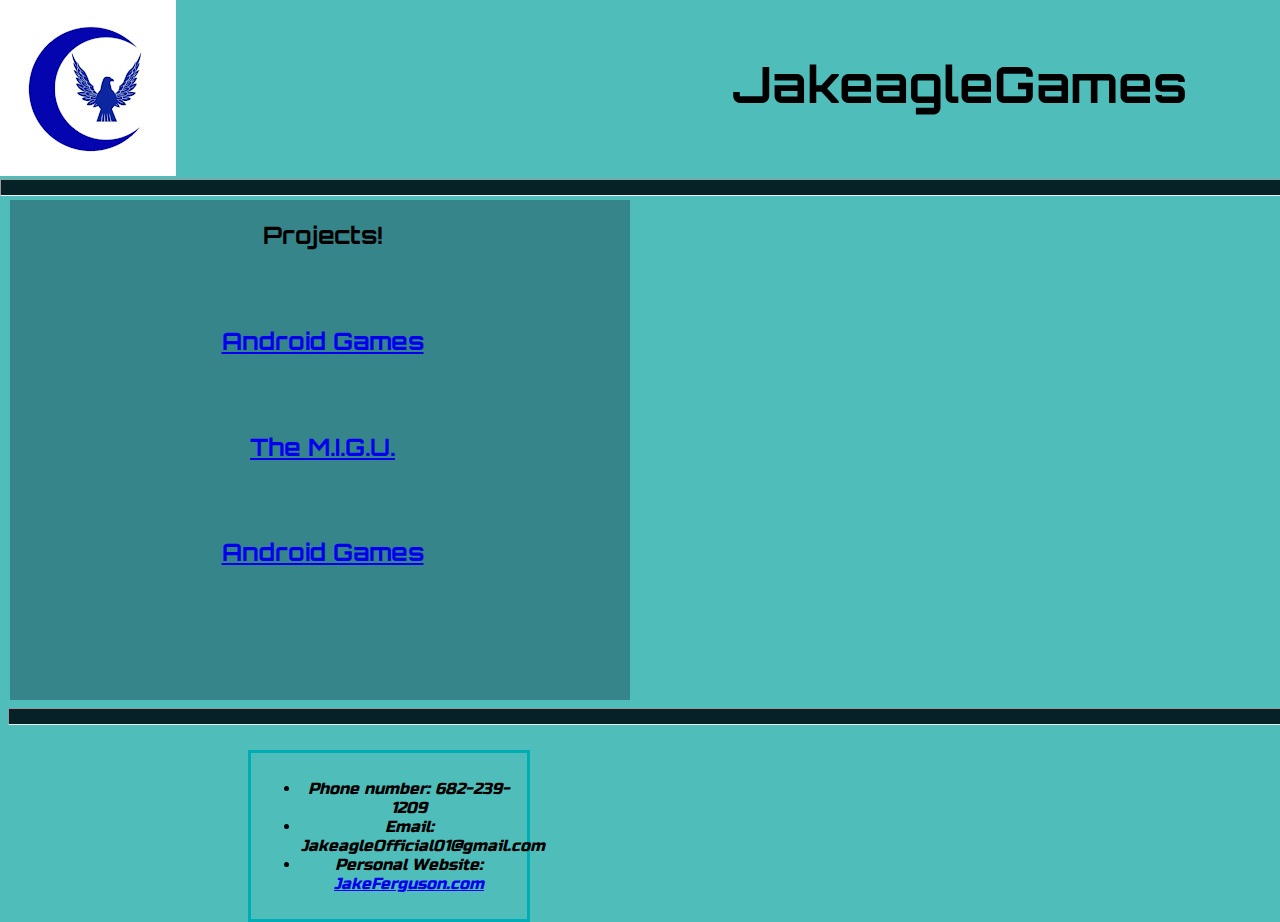
==== index.html @ df25cbd6 "Update index.html" ====
<!DOCTYPE html>
<html lang="en" dir="ltr">

<head>
  <meta charset="utf-8">
  <title>JakeagleGames.com</title>
  <!---Orbitron Links---------->
  <link rel="stylesheet" href="stlyes.css">
  <link rel="preconnect" href="https://fonts.googleapis.com">
  <link rel="preconnect" href="https://fonts.gstatic.com" crossorigin>
  <link href="https://fonts.googleapis.com/css2?family=Orbitron&display=swap" rel="stylesheet">
  <!---Russo One Links---------->
  <link rel="preconnect" href="https://fonts.googleapis.com">
  <link rel="preconnect" href="https://fonts.gstatic.com" crossorigin>
  <link href="https://fonts.googleapis.com/css2?family=Russo+One&display=swap" rel="stylesheet">
</head>

<body>
  <div class="JakeagleLogo">
    <img src="JakeagleLogo.jpg" alt="JakeagleLogo">
  </div>

  <div class="Website-Header">
    <br>
    <h1>JakeagleGames</h1>
  </div>

  <hr class="top-rule">

  <div class="YT-chan">
    <h2><a href="https://www.youtube.com/channel/UCPd-DXU1SHQRmNtqsnKm7QA">New from the YouTube Channel!</a></h2>
    <br>
    <video width="500" controls>
      <source src="RE SCULPTING my MAIN CHARACTER for my NEW INDIE GAME.mp4" type="video/mp4">

    </video>

  </div>

  <div class="projects">
    <h2>Projects!</h2>
    <br>
    <br>
    <h2><a href="android.html">Android Games</a></h2>
    <br>
    <br>
    <h2><a href="migu.html">The M.I.G.U.</a></h2>
    <br>
    <br>
    <h2><a href="ProjectValhalla.html">Android Games</a></h2>
  </div>

  <div class="news">
    <h2>News!</h2>
    <p>

      In today's news, Project Valhalla still goes well. Ive had to restart Jade's Retopology however as I added too many loop cuts creating too many points to manage
      So there will be a further delay to the next devlog, esspecially since im also learning web development, but more progress will be made.

    </p>

    <p>

      In web Dev news, I have learned even more CSS actions including a few different actions outside of the lessons. This front page was created with that in mind!
      Web Development has proven very enjoyable, and just like the beggining months of my Game Dev journey, has had a lot of trial and error.
      I have spent a lot of time staring at documentation just to try and get stuff right.

    </p>

    <p>

      Finally, for android news. As of now there are no Android projects in the works. Gravball (Punchball's decendant) is still swirling in my head,
      however I am still trying to manage both my web development learning, and ProjectValhalla. Those are my two main focuses before any more android projects.

    </p>

    <p>

      And thats all for today's news! Be sure to stay tuned for further updates on all of my Projects, and check each page for specifics on Project Valhalla, other MIGU titles, and
      any android games I may have planned!

    </p>
  </div>

  <div class="contactinfo">
    <p>
    <ul>
      <li>Phone number: 682-239-1209</li>
      <li>Email: JakeagleOfficial01@gmail.com</li>
      <li>Personal Website: <a href="https://jakeagle.github.io/PersonalWebsite-Portfolio/">JakeFerguson.com</a> </li>
    </ul>
    </p>
  </div>
  <hr class="bottom-rule">
</body>

</html>
---- stlyes.css ----
.JakeagleLogo {
  width: 176px;
  height: 176px;
  position: absolute;
  left: 0px;
  top: 0px;
}

.Website-Header {
  width: 1920px;
  height: 176px;
  position: absolute;
  left: 0px;
  top: 0px;
  text-align: center;
}

.top-rule {
  position: absolute;
  top: 171px;
  left: 0px;
  height: 15px;
  width: 100%;
  background-color: #072227;
}

.YT-chan {
  width: 615px;
  height: 500px;
  position: absolute;
  top: 200px;
  left: 10px;
  text-align: center;
  align-items: center;
  background-color: #35858B;

}

.projects {
  text-align: center;
  width: 615px;
  height: 500px;
  position: absolute;
  top: 200px;
  right: 650px;
  background-color: #35858B;
}

.news {
  text-align: center;
  width: 615px;
  height: 500px;
  position: absolute;
  top: 200px;
  left: 1300px;
  background-color: #35858B;
}

.bottom-rule {
  position: absolute;
  top: 700px;
  height: 15px;
  width: 100%;
  background-color: #072227;
}

.contactinfo {
  position: absolute;
  top: 750px;
  right: 750px;
  text-align: center;
  width: 20%;
  border: 3px solid #00ADB5;
  padding: 10px;
}


/**********ElementModifiers**********/
body {
  background-color: #4FBDBA;
}
h1{
  font-family: "Orbitron", sans-serif;
  font-size: 50px;
  font-weight: 700;
}

h2{
  font-family: "Orbitron", sans-serif;
}
p{
  font-family: "Russo One", sans-serif;
  font size: 10px;
}

ul{
  font-style: oblique;
  font-family: "Russo One", sans-serif;
}
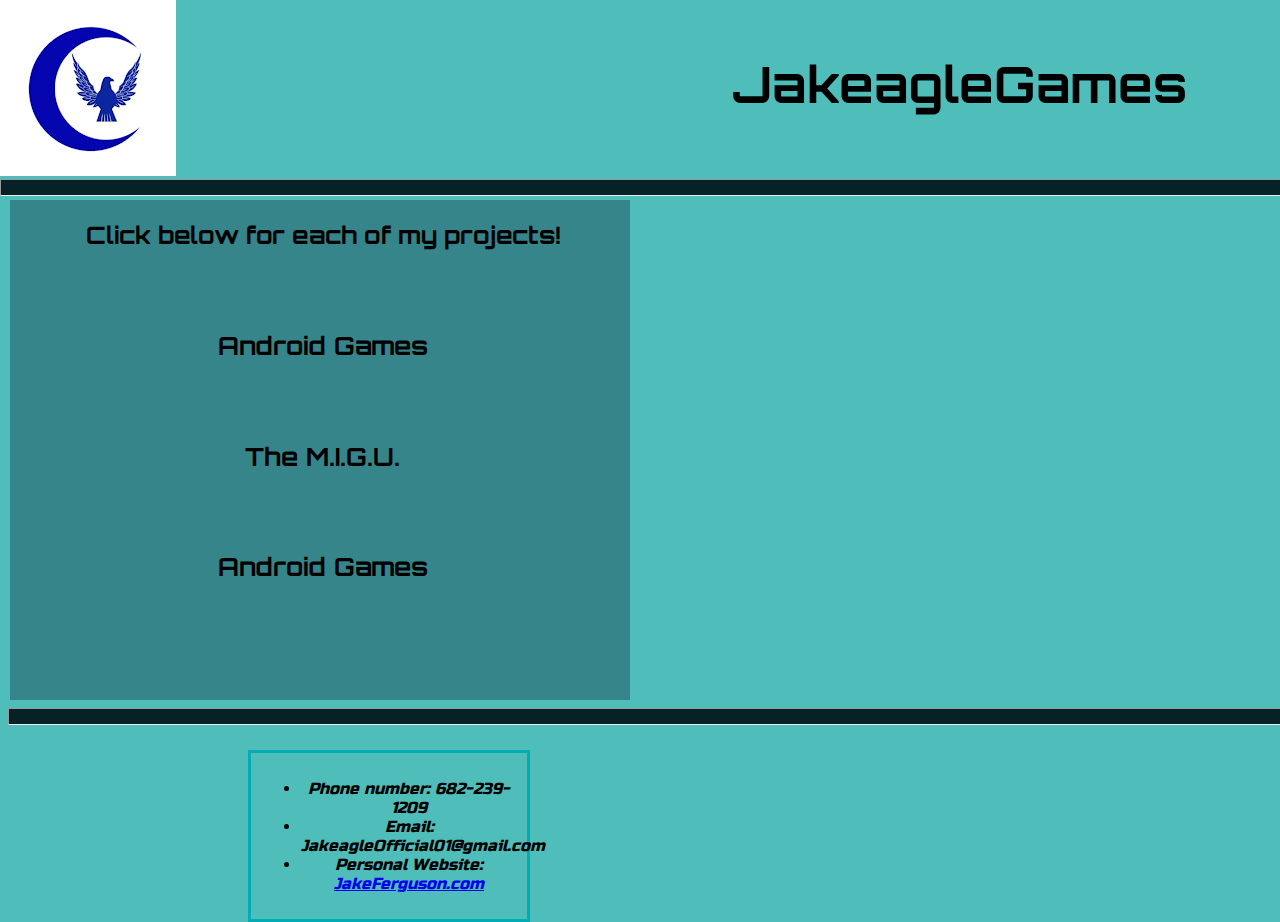
==== commit 653533a7: "Update index.html" ====
--- a/index.html
+++ b/index.html
@@ -28,7 +28,7 @@
   <hr class="top-rule">
 
   <div class="YT-chan">
-    <h2><a href="https://www.youtube.com/channel/UCPd-DXU1SHQRmNtqsnKm7QA">New from the YouTube Channel!</a></h2>
+    <h2><a style = "color: black; font-size: 25px; text-decoration: none;" href="https://www.youtube.com/channel/UCPd-DXU1SHQRmNtqsnKm7QA">Click for new vids from the YouTube Channel!</a></h2>
     <br>
     <video width="500" controls>
       <source src="RE SCULPTING my MAIN CHARACTER for my NEW INDIE GAME.mp4" type="video/mp4">
@@ -38,16 +38,16 @@
   </div>
 
   <div class="projects">
-    <h2>Projects!</h2>
+    <h2>Click below for each of my projects!</h2>
     <br>
     <br>
-    <h2><a href="android.html">Android Games</a></h2>
+    <h2><a style = "color: black; font-size: 25px; text-decoration: none;" href="android.html">Android Games</a></h2>
     <br>
     <br>
-    <h2><a href="migu.html">The M.I.G.U.</a></h2>
+    <h2><a style = "color: black; font-size: 25px; text-decoration: none;"href="migu.html">The M.I.G.U.</a></h2>
     <br>
     <br>
-    <h2><a href="ProjectValhalla.html">Android Games</a></h2>
+    <h2><a style = "color: black; font-size: 25px; text-decoration: none;" href="ProjectValhalla.html">Android Games</a></h2>
   </div>
 
   <div class="news">
@@ -87,11 +87,13 @@
     <ul>
       <li>Phone number: 682-239-1209</li>
       <li>Email: JakeagleOfficial01@gmail.com</li>
-      <li>Personal Website: <a href="https://jakeagle.github.io/PersonalWebsite-Portfolio/">JakeFerguson.com</a> </li>
+      <li>Personal Website: <a href="https://jakeagle.github.io/index.html/">JakeFerguson.com</a> </li>
     </ul>
     </p>
   </div>
   <hr class="bottom-rule">
+
+
 </body>
 
 </html>
--- a/stlyes.css
+++ b/stlyes.css
@@ -1,3 +1,6 @@
+/**********Class Modifiers**********/
+
+
 .JakeagleLogo {
   width: 176px;
   height: 176px;
@@ -25,6 +28,7 @@
 }
 
 .YT-chan {
+  font-family: "Orbitron", sans-serif;
   width: 615px;
   height: 500px;
   position: absolute;
@@ -37,6 +41,7 @@
 }
 
 .projects {
+  font-family: "Orbitron", sans-serif;
   text-align: center;
   width: 615px;
   height: 500px;
@@ -47,6 +52,7 @@
 }
 
 .news {
+  font-family: "Orbitron", sans-serif;
   text-align: center;
   width: 615px;
   height: 500px;
@@ -65,6 +71,7 @@
 }
 
 .contactinfo {
+  font-family: "Orbitron", sans-serif;
   position: absolute;
   top: 750px;
   right: 750px;
@@ -73,6 +80,7 @@
   border: 3px solid #00ADB5;
   padding: 10px;
 }
+
 
 
 /**********ElementModifiers**********/
@@ -85,8 +93,10 @@
   font-weight: 700;
 }
 
-h2{
-  font-family: "Orbitron", sans-serif;
+h2:hover {
+  text-decoration-color: #EEEEEE;
+  text-decoration: underline;
+
 }
 p{
   font-family: "Russo One", sans-serif;
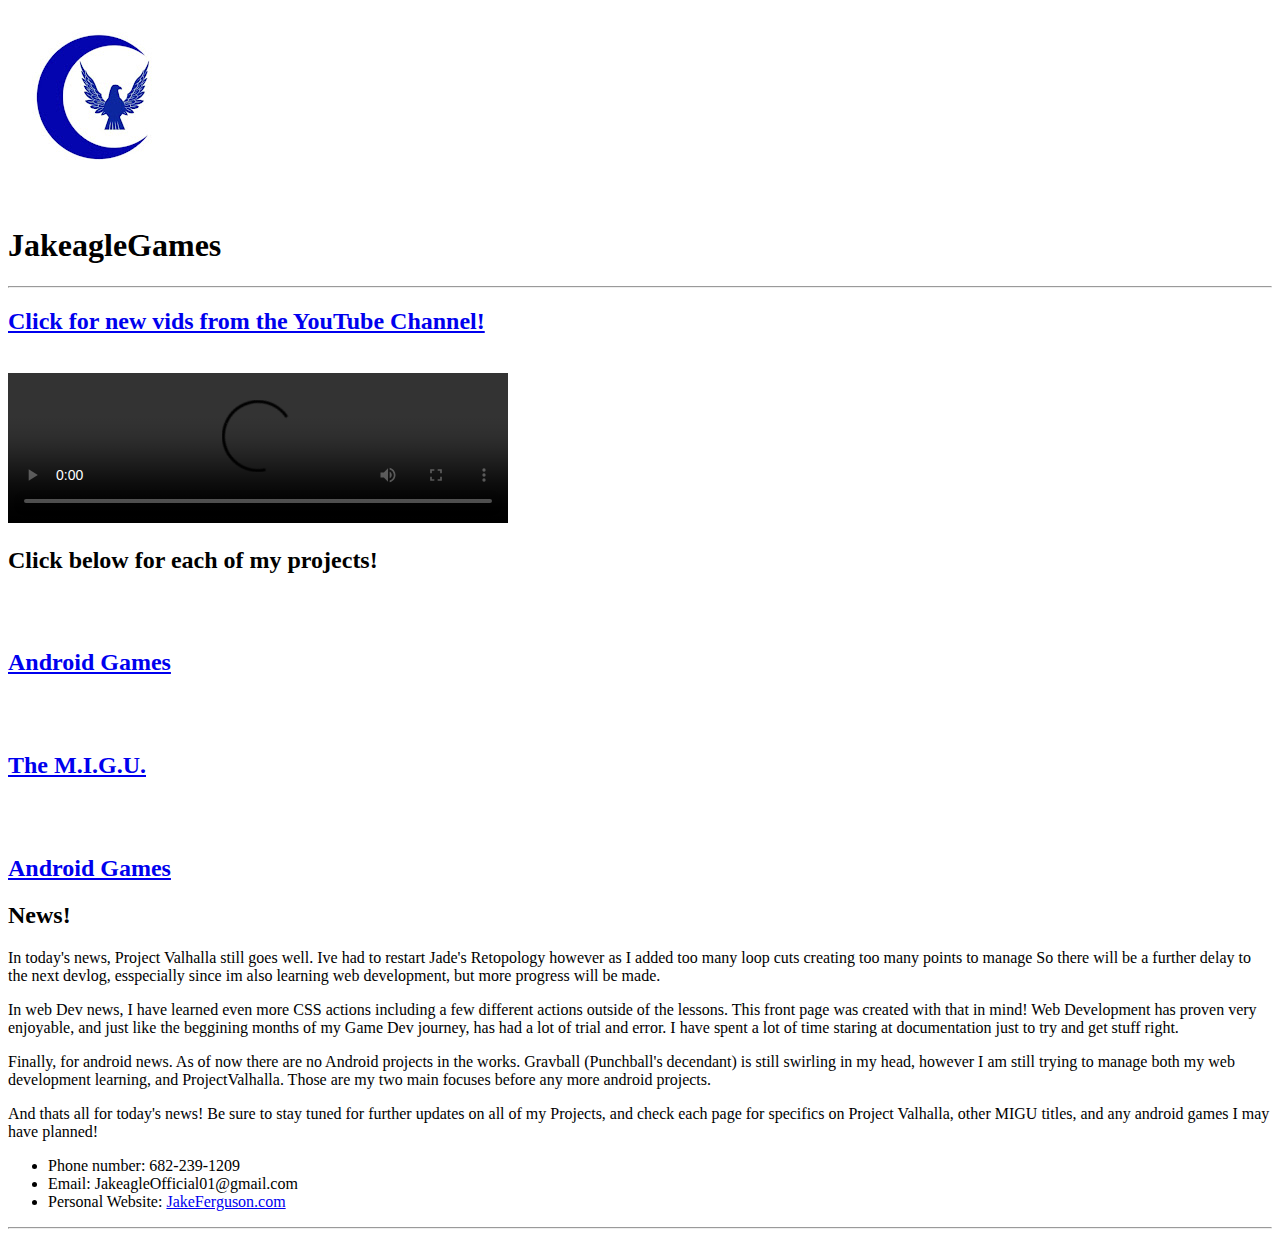
==== commit f303d6d4: "Update index.html" ====
--- a/index.html
+++ b/index.html
@@ -5,7 +5,7 @@
   <meta charset="utf-8">
   <title>JakeagleGames.com</title>
   <!---Orbitron Links---------->
-  <link rel="stylesheet" href="stlyes.css">
+  <link rel="stylesheet" href="css/stlyes.css">
   <link rel="preconnect" href="https://fonts.googleapis.com">
   <link rel="preconnect" href="https://fonts.gstatic.com" crossorigin>
   <link href="https://fonts.googleapis.com/css2?family=Orbitron&display=swap" rel="stylesheet">
@@ -28,7 +28,7 @@
   <hr class="top-rule">
 
   <div class="YT-chan">
-    <h2><a style = "color: black; font-size: 25px; text-decoration: none;" href="https://www.youtube.com/channel/UCPd-DXU1SHQRmNtqsnKm7QA">Click for new vids from the YouTube Channel!</a></h2>
+    <h2><a href="https://www.youtube.com/channel/UCPd-DXU1SHQRmNtqsnKm7QA">Click for new vids from the YouTube Channel!</a></h2>
     <br>
     <video width="500" controls>
       <source src="RE SCULPTING my MAIN CHARACTER for my NEW INDIE GAME.mp4" type="video/mp4">
@@ -41,13 +41,13 @@
     <h2>Click below for each of my projects!</h2>
     <br>
     <br>
-    <h2><a style = "color: black; font-size: 25px; text-decoration: none;" href="android.html">Android Games</a></h2>
+    <h2><a href="android.html">Android Games</a></h2>
     <br>
     <br>
-    <h2><a style = "color: black; font-size: 25px; text-decoration: none;"href="migu.html">The M.I.G.U.</a></h2>
+    <h2><a href="migu.html">The M.I.G.U.</a></h2>
     <br>
     <br>
-    <h2><a style = "color: black; font-size: 25px; text-decoration: none;" href="ProjectValhalla.html">Android Games</a></h2>
+    <h2><a href= href="ProjectValhalla.html">Android Games</a></h2>
   </div>
 
   <div class="news">
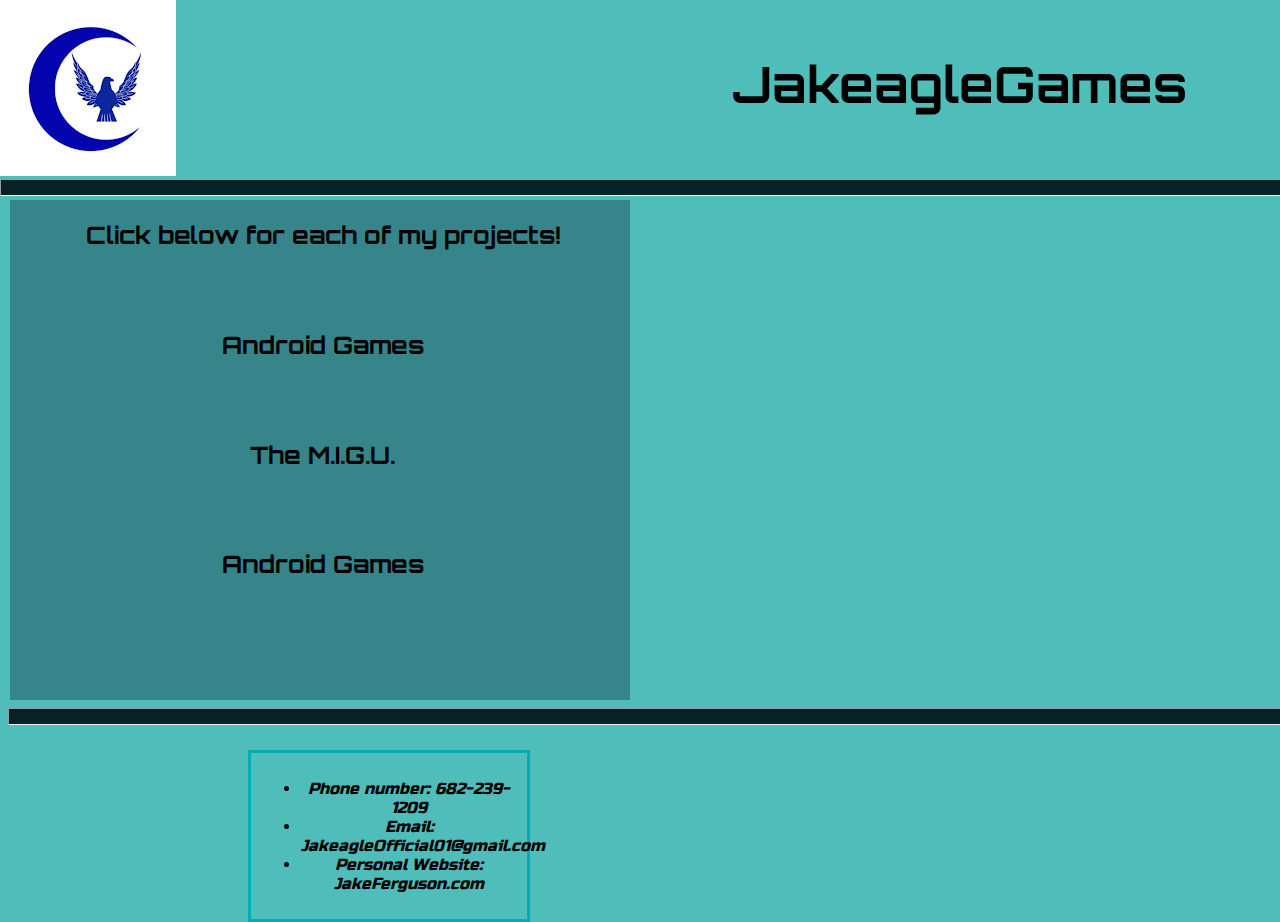
==== commit c6b9517e: "Update index.html" ====
--- a/index.html
+++ b/index.html
@@ -5,7 +5,7 @@
   <meta charset="utf-8">
   <title>JakeagleGames.com</title>
   <!---Orbitron Links---------->
-  <link rel="stylesheet" href="css/stlyes.css">
+  <link rel="stylesheet" href="stlyes.css">
   <link rel="preconnect" href="https://fonts.googleapis.com">
   <link rel="preconnect" href="https://fonts.gstatic.com" crossorigin>
   <link href="https://fonts.googleapis.com/css2?family=Orbitron&display=swap" rel="stylesheet">
--- a/stlyes.css
+++ b/stlyes.css
@@ -0,0 +1,120 @@
+/**********Class Modifiers**********/
+
+
+.JakeagleLogo {
+  width: 176px;
+  height: 176px;
+  position: absolute;
+  left: 0px;
+  top: 0px;
+}
+
+.Website-Header {
+  width: 1920px;
+  height: 176px;
+  position: absolute;
+  left: 0px;
+  top: 0px;
+  text-align: center;
+}
+
+.top-rule {
+  position: absolute;
+  top: 171px;
+  left: 0px;
+  height: 15px;
+  width: 100%;
+  background-color: #072227;
+}
+
+.YT-chan {
+  font-family: "Orbitron", sans-serif;
+  width: 615px;
+  height: 500px;
+  position: absolute;
+  top: 200px;
+  left: 10px;
+  text-align: center;
+  align-items: center;
+  background-color: #35858B;
+
+}
+
+.projects {
+  font-family: "Orbitron", sans-serif;
+  text-align: center;
+  width: 615px;
+  height: 500px;
+  position: absolute;
+  top: 200px;
+  right: 650px;
+  background-color: #35858B;
+}
+
+.news {
+  font-family: "Orbitron", sans-serif;
+  text-align: center;
+  width: 615px;
+  height: 500px;
+  position: absolute;
+  top: 200px;
+  left: 1300px;
+  background-color: #35858B;
+}
+
+.bottom-rule {
+  position: absolute;
+  top: 700px;
+  height: 15px;
+  width: 100%;
+  background-color: #072227;
+}
+
+.contactinfo {
+  font-family: "Orbitron", sans-serif;
+  position: absolute;
+  top: 750px;
+  right: 750px;
+  text-align: center;
+  width: 20%;
+  border: 3px solid #00ADB5;
+  padding: 10px;
+}
+
+
+
+/**********ElementModifiers**********/
+body {
+  background-color: #4FBDBA;
+}
+h1{
+  font-family: "Orbitron", sans-serif;
+  font-size: 50px;
+  font-weight: 700;
+}
+
+h2:hover {
+  color: #EEEEEE;
+  background-color: #072227;
+  text-decoration: underline;
+
+}
+a{
+  color: black;
+  text-decoration: none;
+}
+
+a:hover{
+  color: #EEEEEE;
+  background-color: #072227;
+  text-decoration: underline;
+}
+p{
+  font-family: "Russo One", sans-serif;
+  font size: 10px;
+}
+
+ul{
+  font-style: oblique;
+  font-family: "Russo One", sans-serif;
+}
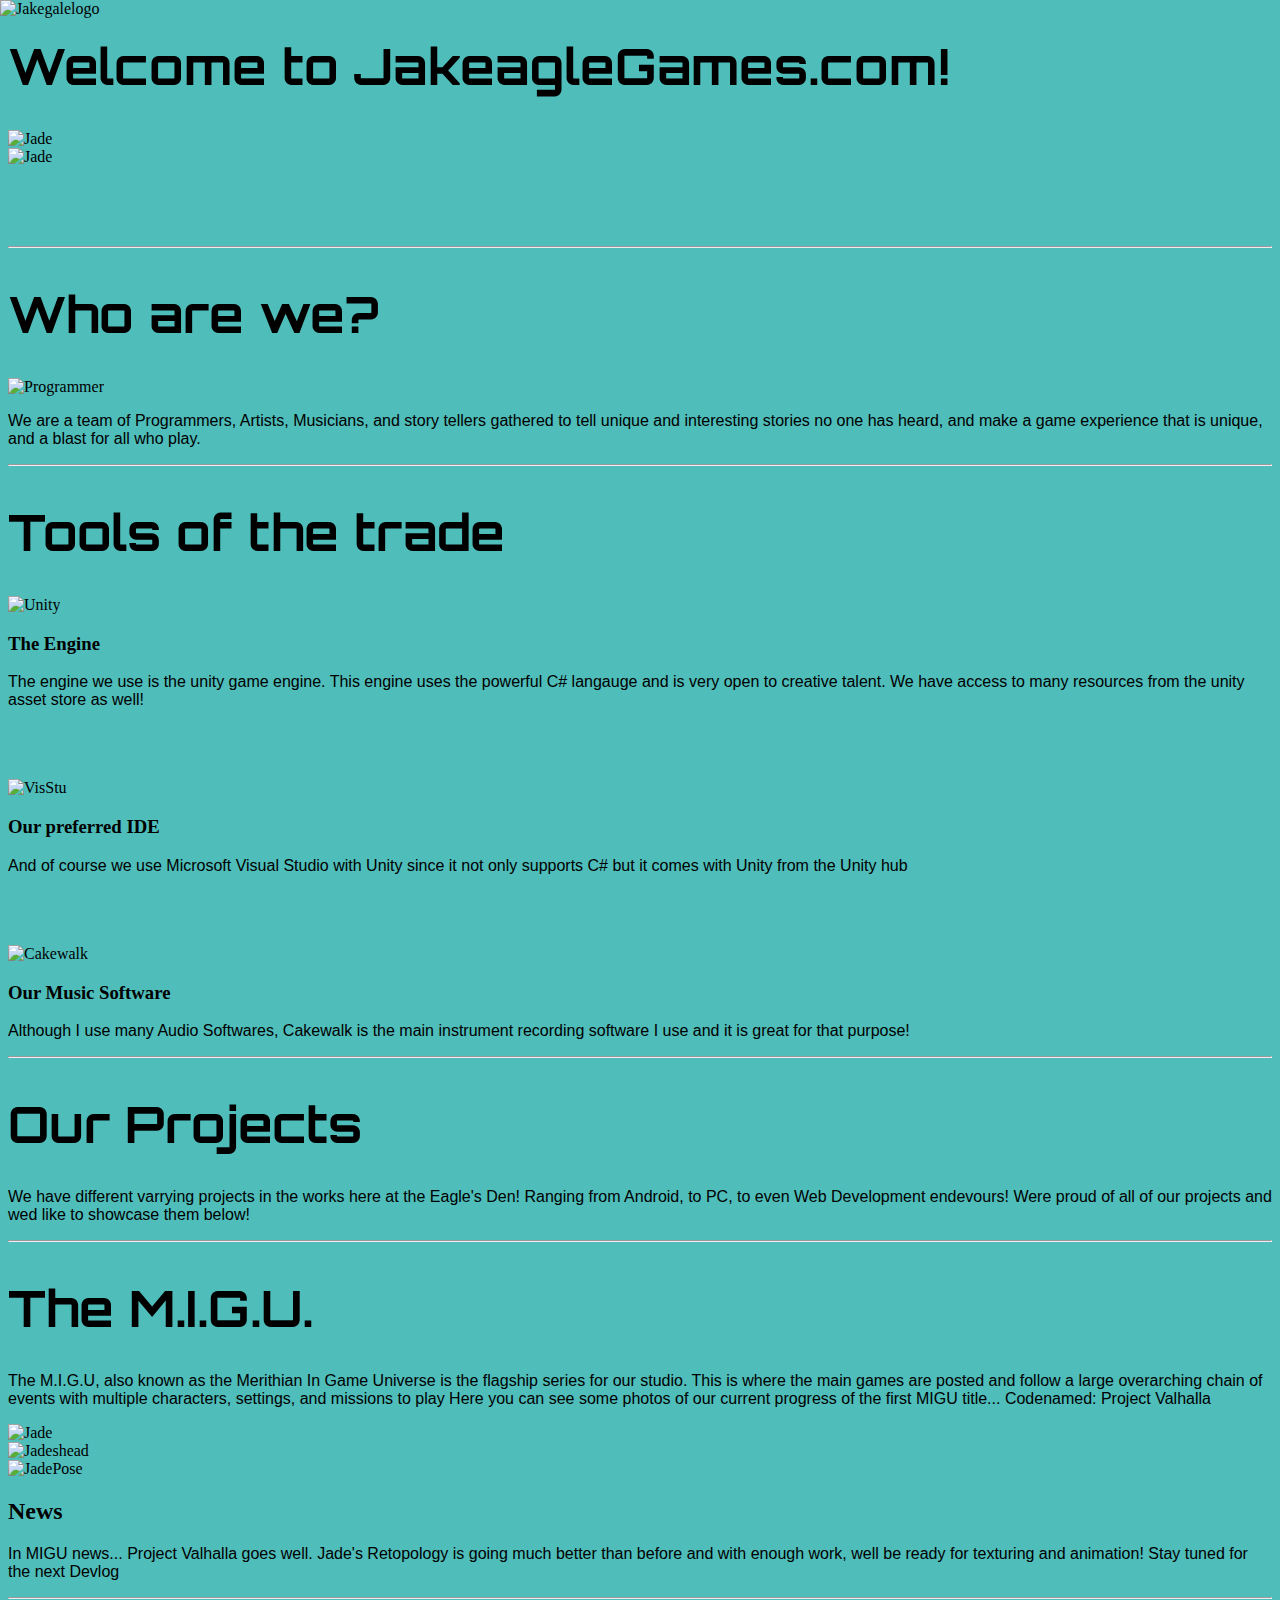
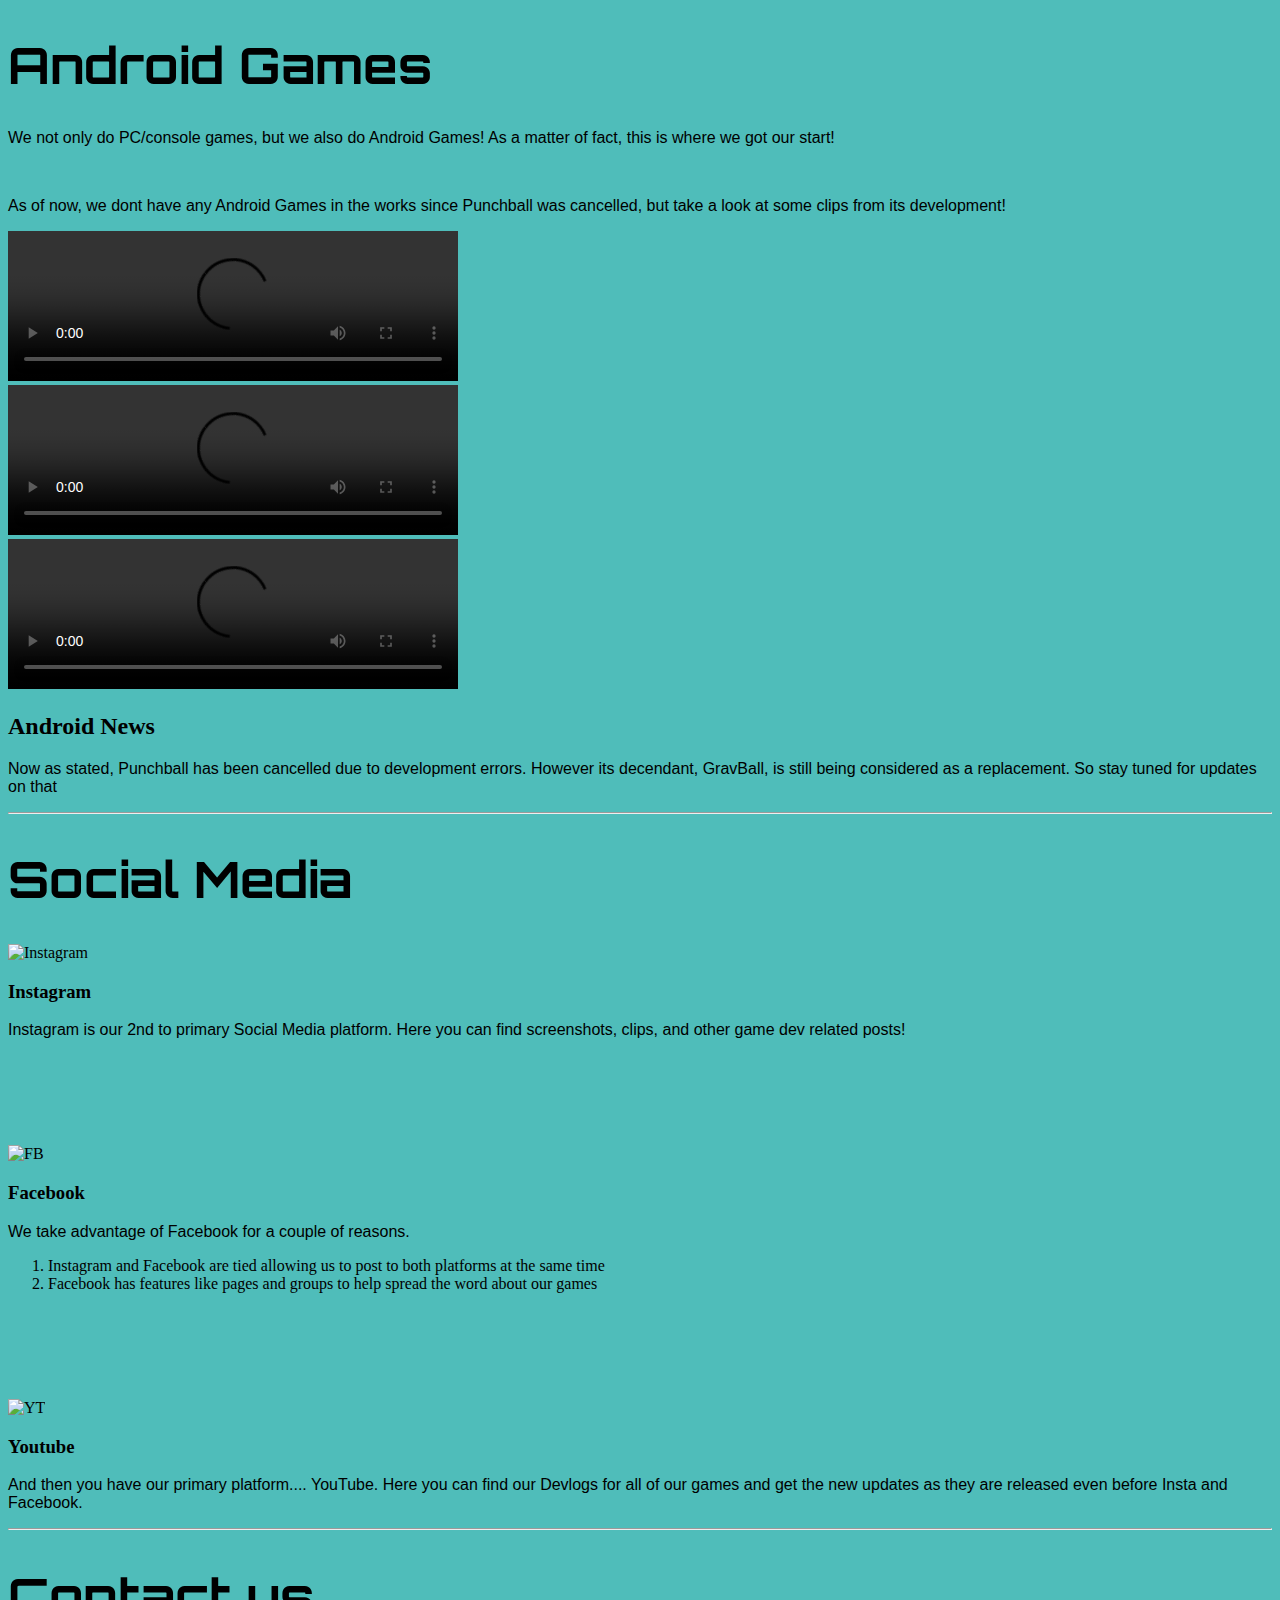
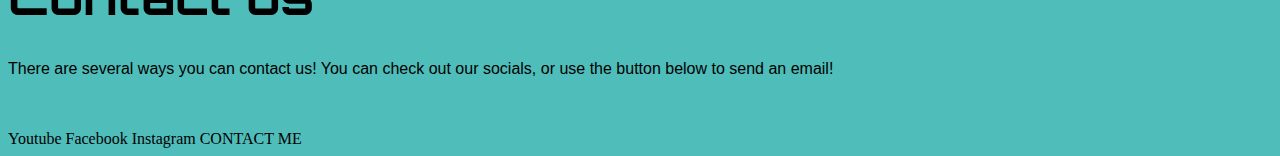
==== commit a741150b: "Update index.html" ====
--- a/index.html
+++ b/index.html
@@ -4,95 +4,218 @@
 <head>
   <meta charset="utf-8">
   <title>JakeagleGames.com</title>
-  <!---Orbitron Links---------->
   <link rel="stylesheet" href="stlyes.css">
+
+
+  <!---Link to Oribitron font--->
+
+
   <link rel="preconnect" href="https://fonts.googleapis.com">
   <link rel="preconnect" href="https://fonts.gstatic.com" crossorigin>
-  <link href="https://fonts.googleapis.com/css2?family=Orbitron&display=swap" rel="stylesheet">
-  <!---Russo One Links---------->
+  <link href="https://fonts.googleapis.com/css2?family=Orbitron:wght@700&display=swap" rel="stylesheet">
+
+
+  <!---Link to Montsterrat font--->
+
+
   <link rel="preconnect" href="https://fonts.googleapis.com">
   <link rel="preconnect" href="https://fonts.gstatic.com" crossorigin>
-  <link href="https://fonts.googleapis.com/css2?family=Russo+One&display=swap" rel="stylesheet">
+  <link href="https://fonts.googleapis.com/css2?family=Montserrat:wght@300&display=swap" rel="stylesheet">
+
 </head>
 
 <body>
-  <div class="JakeagleLogo">
-    <img src="JakeagleLogo.jpg" alt="JakeagleLogo">
-  </div>
-
-  <div class="Website-Header">
+
+
+  <!--Splash-Screen-Markup-->
+
+
+  <div class="Splash-Screen">
+    <h1 class="Welcome-Screen">Welcome to JakeagleGames.com!</h1>
+    <img class="JakeagleLogo" src="Logo-png-2.png" alt="Jakegalelogo">
+
+
+    <div class="left-portrait">
+      <img class="JadeImg" src="Jade_2.0.jpg" alt="Jade">
+    </div>
+
+    <div class="right-portrait">
+      <img class="HavockImg" src="char02_turnaround_flats.png" alt="Jade">
+    </div>
+  </div>
+  <br>
+  <br>
+  <br>
+  <br>
+  <hr class="Splash-Screen-Rule">
+
+
+  <!--"Who Are we?" markup-->
+
+
+  <div class="Who-are-we-container">
+    <h1 class="Who-are-we">Who are we?</h1>
+    <img class="Programmer-logo" src="programmer png.png" alt="Programmer">
+
+    <p class="Who-are-we-paragraph">We are a team of Programmers, Artists, Musicians, and story tellers gathered to tell unique and interesting stories no one has heard, and make a game experience that is unique, and a blast for all who play.</p>
+  </div>
+
+  <hr class="Who-are-we-rule">
+
+
+  <!--"Tool of the trade" Markup-->
+
+
+  <div class="Tools-of-the-trade">
+    <h1 class="Tools-of-the-trade-title">Tools of the trade</h1>
+
+    <div class="Programming-tools">
+      <img class="Unity-Logo" src="Unity logo.png" alt="Unity">
+      <h3>The Engine</h3>
+      <p>The engine we use is the unity game engine. This engine uses the powerful C# langauge and is very open to creative talent. We have access to many resources from the unity asset store as well! </p>
+      <br>
+      <br>
+
+      <br>
+      <img class="Visual-Studio" src="Visual-Studio-Logo.png" alt="VisStu">
+      <h3 class="IDE-H3">Our preferred IDE</h3>
+      <p class="Our-IDE">And of course we use Microsoft Visual Studio with Unity since it not only supports C# but it comes with Unity from the Unity hub</p>
+      <br>
+      <br>
+      <br>
+      <img class="Cakewalk" src="Cakewalk_Logo.png" alt="Cakewalk">
+      <h3 class="MusicMachine">Our Music Software</h3>
+      <p class="Music">Although I use many Audio Softwares, Cakewalk is the main instrument recording software I use and it is great for that purpose!</p>
+    </div>
+
+
+
+  </div>
+  <hr class="Tools-divider">
+
+
+  <!---Our Projects Markup--->
+
+
+  <div class="Our-Projects">
+    <h1 class="Our-Projects-Title">Our Projects</h1>
+    <p class="Projects-Paragraph"> We have different varrying projects in the works here at the Eagle's Den! Ranging from Android, to PC, to even Web Development endevours! Were proud of all of our projects and wed like to showcase them below!</p>
+  </div>
+
+  <hr class="Projects-rule">
+
+
+  <!---MIGU-Markup--->
+
+
+  <div class="MIGU">
+    <h1 class="MIGU-title">The M.I.G.U.</h1>
+    <p class="MIGU-Paragraph"> The M.I.G.U, also known as the Merithian In Game Universe is the flagship series for our studio. This is where the main games are posted and follow a large overarching chain of events with multiple characters, settings,
+      and missions to play
+      Here you can see some photos of our current progress of the first MIGU title... Codenamed: Project Valhalla</p>
+
+    <div class="PV-image-1">
+      <img class="Jade-Portrait" src="Jade_2.0.jpg" alt="Jade">
+    </div>
+
+    <div class="PV-image-2">
+      <img class="Jade-Head" src="Jade render head-2.png" alt="Jadeshead">
+    </div>
+    <div class="PV-image-3">
+      <img class="Jade-Pose" src="Present-Arms-2.png" alt="JadePose">
+    </div>
+
+    <h2 class="News">News</h2>
+    <p class="News-Paragraph"> In MIGU news... Project Valhalla goes well. Jade's Retopology is going much better than before and with enough work, well be ready for texturing and animation! Stay tuned for the next Devlog</p>
+
+  </div>
+
+  <hr class="MIGU-rule">
+
+
+  <!---Android-Markup--->
+
+
+  <div class="Android">
+    <h1 class="Android-title"> Android Games</h1>
+    <p class="Android-Paragraph">We not only do PC/console games, but we also do Android Games! As a matter of fact, this is where we got our start!</p>
     <br>
-    <h1>JakeagleGames</h1>
-  </div>
-
-  <hr class="top-rule">
-
-  <div class="YT-chan">
-    <h2><a href="https://www.youtube.com/channel/UCPd-DXU1SHQRmNtqsnKm7QA">Click for new vids from the YouTube Channel!</a></h2>
-    <br>
-    <video width="500" controls>
-      <source src="RE SCULPTING my MAIN CHARACTER for my NEW INDIE GAME.mp4" type="video/mp4">
-
-    </video>
-
-  </div>
-
-  <div class="projects">
-    <h2>Click below for each of my projects!</h2>
-    <br>
-    <br>
-    <h2><a href="android.html">Android Games</a></h2>
-    <br>
-    <br>
-    <h2><a href="migu.html">The M.I.G.U.</a></h2>
-    <br>
-    <br>
-    <h2><a href= href="ProjectValhalla.html">Android Games</a></h2>
-  </div>
-
-  <div class="news">
-    <h2>News!</h2>
-    <p>
-
-      In today's news, Project Valhalla still goes well. Ive had to restart Jade's Retopology however as I added too many loop cuts creating too many points to manage
-      So there will be a further delay to the next devlog, esspecially since im also learning web development, but more progress will be made.
-
-    </p>
-
-    <p>
-
-      In web Dev news, I have learned even more CSS actions including a few different actions outside of the lessons. This front page was created with that in mind!
-      Web Development has proven very enjoyable, and just like the beggining months of my Game Dev journey, has had a lot of trial and error.
-      I have spent a lot of time staring at documentation just to try and get stuff right.
-
-    </p>
-
-    <p>
-
-      Finally, for android news. As of now there are no Android projects in the works. Gravball (Punchball's decendant) is still swirling in my head,
-      however I am still trying to manage both my web development learning, and ProjectValhalla. Those are my two main focuses before any more android projects.
-
-    </p>
-
-    <p>
-
-      And thats all for today's news! Be sure to stay tuned for further updates on all of my Projects, and check each page for specifics on Project Valhalla, other MIGU titles, and
-      any android games I may have planned!
-
-    </p>
-  </div>
-
-  <div class="contactinfo">
-    <p>
-    <ul>
-      <li>Phone number: 682-239-1209</li>
-      <li>Email: JakeagleOfficial01@gmail.com</li>
-      <li>Personal Website: <a href="https://jakeagle.github.io/index.html/">JakeFerguson.com</a> </li>
-    </ul>
-    </p>
-  </div>
-  <hr class="bottom-rule">
-
+    <p class="Android-Paragraph2"> As of now, we dont have any Android Games in the works since Punchball was cancelled, but take a look at some clips from its development!</p>
+
+    <div class="Grav-Ball-Clip">
+      <video class="Clips" controls width="450">
+        <source src="2022-10-11 18-38-47.mp4" type="video/mp4">
+      </video>
+    </div>
+
+    <div class="Sniper-Ball-Clip">
+      <video class="Clips" controls width="450">
+        <source src="2022-10-11 18-39-15.mp4" type="video/mp4">
+      </video>
+    </div>
+
+    <div class="Tiny-Ball-Clip">
+      <video class="Clips" controls width="450">
+        <source src="2022-10-11 18-39-41.mp4" type="video/mp4">
+      </video>
+    </div>
+
+    <h2 class="Android-news"> Android News</h2>
+    <p class="Android-news-paragraph"> Now as stated, Punchball has been cancelled due to development errors. However its decendant, GravBall, is still being considered as a replacement. So stay tuned for updates on that</p>
+  </div>
+
+  <hr class="Android-rule">
+
+
+  <!---Social-Media-Markup--->
+
+
+  <div class="Social-Media">
+    <h1 class="Social-media-title">Social Media</h1>
+    <div class="Our-Platforms">
+      <img class="Instagram" src="pngwing.com.png" alt="Instagram">
+      <h3>Instagram</h3>
+      <p>Instagram is our 2nd to primary Social Media platform. Here you can find screenshots, clips, and other game dev related posts! </p>
+      <br>
+      <br>
+      <br>
+      <br>
+      <br>
+      <img class="Facebook" src="FacebooktTransP.png" alt="FB">
+      <h3 class="FB-title">Facebook</h3>
+      <p class="FBP">We take advantage of Facebook for a couple of reasons.
+      <ol>
+        <li>Instagram and Facebook are tied allowing us to post to both platforms at the same time</li>
+        <li>Facebook has features like pages and groups to help spread the word about our games</li>
+      </ol>
+      </p>
+      <br>
+      <br>
+      <br>
+      <br>
+      <br>
+      <img class="Youtube" src="youtube_PNG102351.png" alt="YT">
+      <h3 class="YT-title">Youtube</h3>
+      <p class="YTP">And then you have our primary platform.... YouTube. Here you can find our Devlogs for all of our games and get the new updates as they are released even before Insta and Facebook.</p>
+    </div>
+  </div>
+
+  <hr class="Social-Media-rule">
+
+  <!---Contact-Us-Markup--->
+  <div class="Contact-Us">
+    <h1 class="Contact-us-title">Contact us</h1>
+    <p class="contact-us-paragraph"> There are several ways you can contact us! You can check out our socials, or use the button below to send an email!</p>
+      <br>
+      <br>
+    <div class="Contact-us-links">
+      <a class="YT-link" href="https://www.youtube.com/channel/UCPd-DXU1SHQRmNtqsnKm7QA">Youtube</a>
+      <a class="FB-link" href="https://www.facebook.com/jakob.ferguson.9/">Facebook</a>
+      <a class="IG-link" href="https://www.instagram.com/jakeagledaeagle/">Instagram</a>
+      <a class="btn" href="mailto:Jakeagleofficial01@gmail.com">CONTACT ME</a>
+    </div>
+
+  </div>
 
 </body>
 
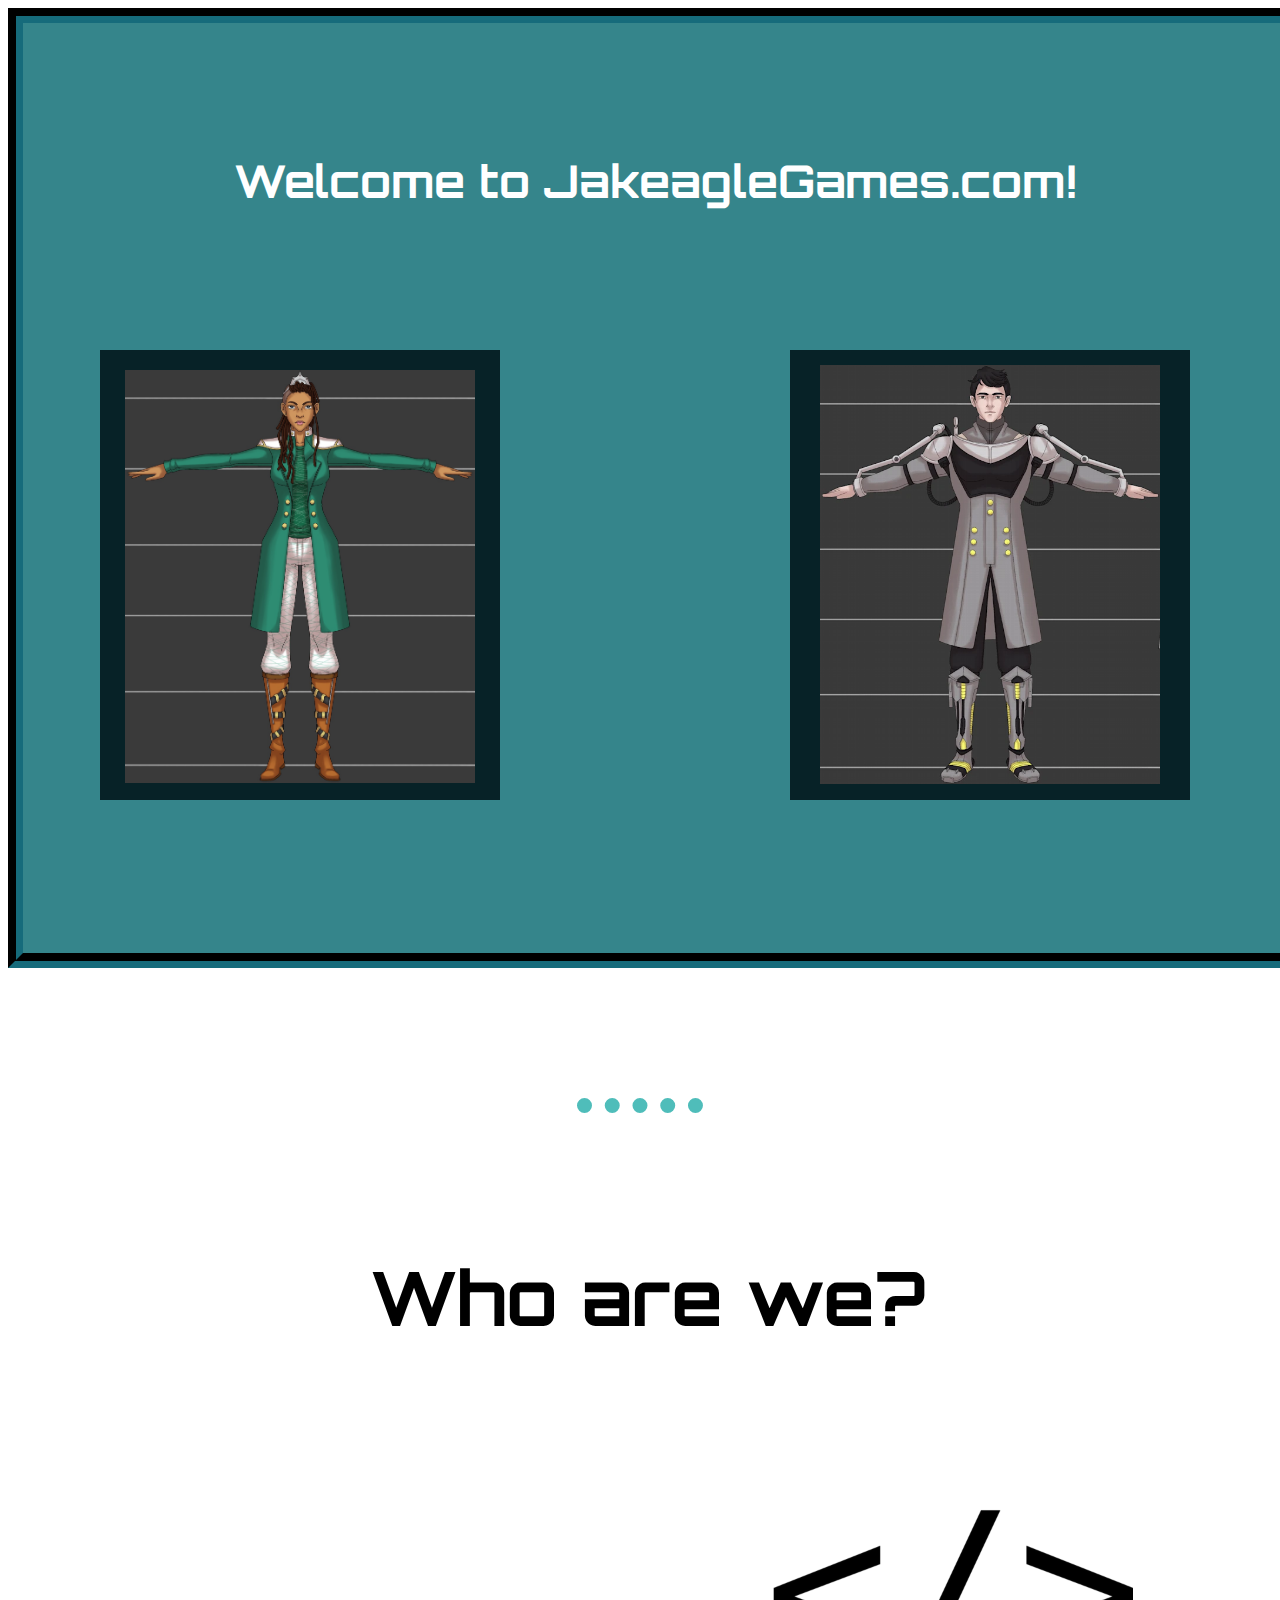
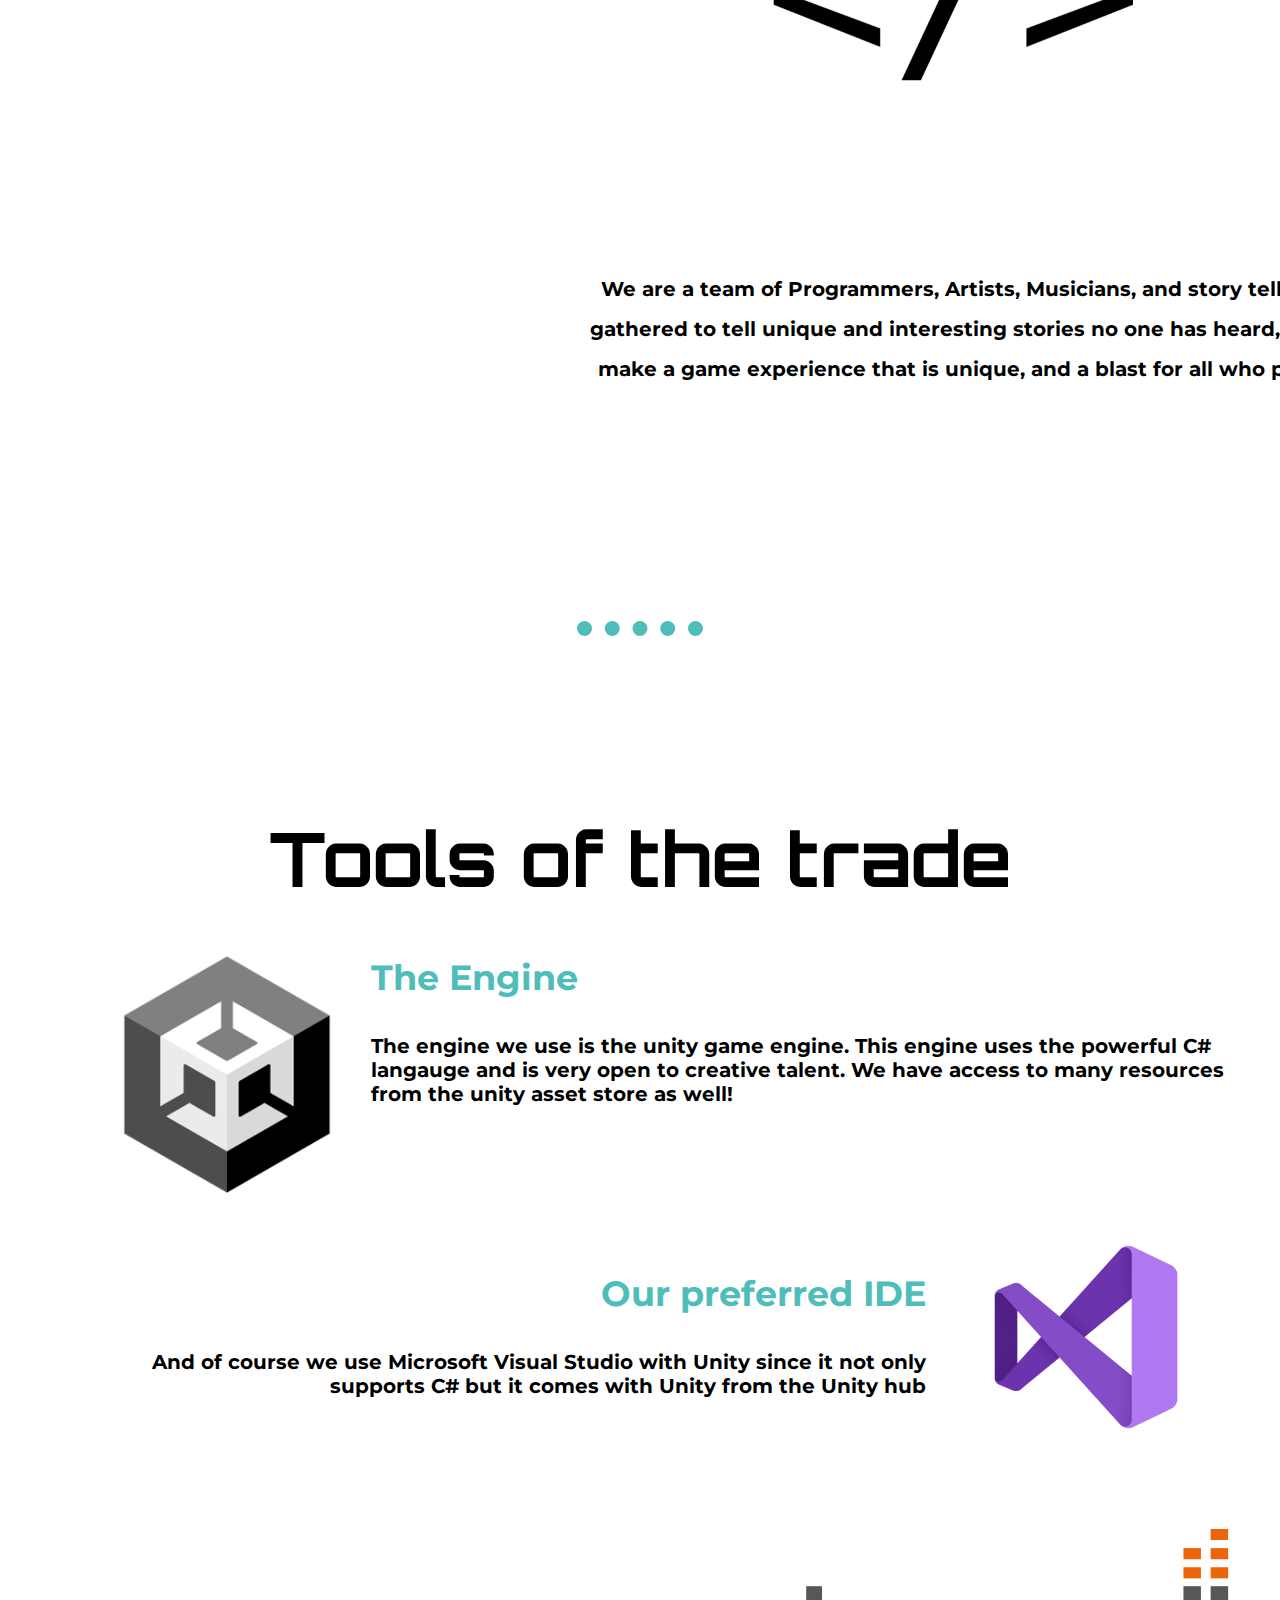
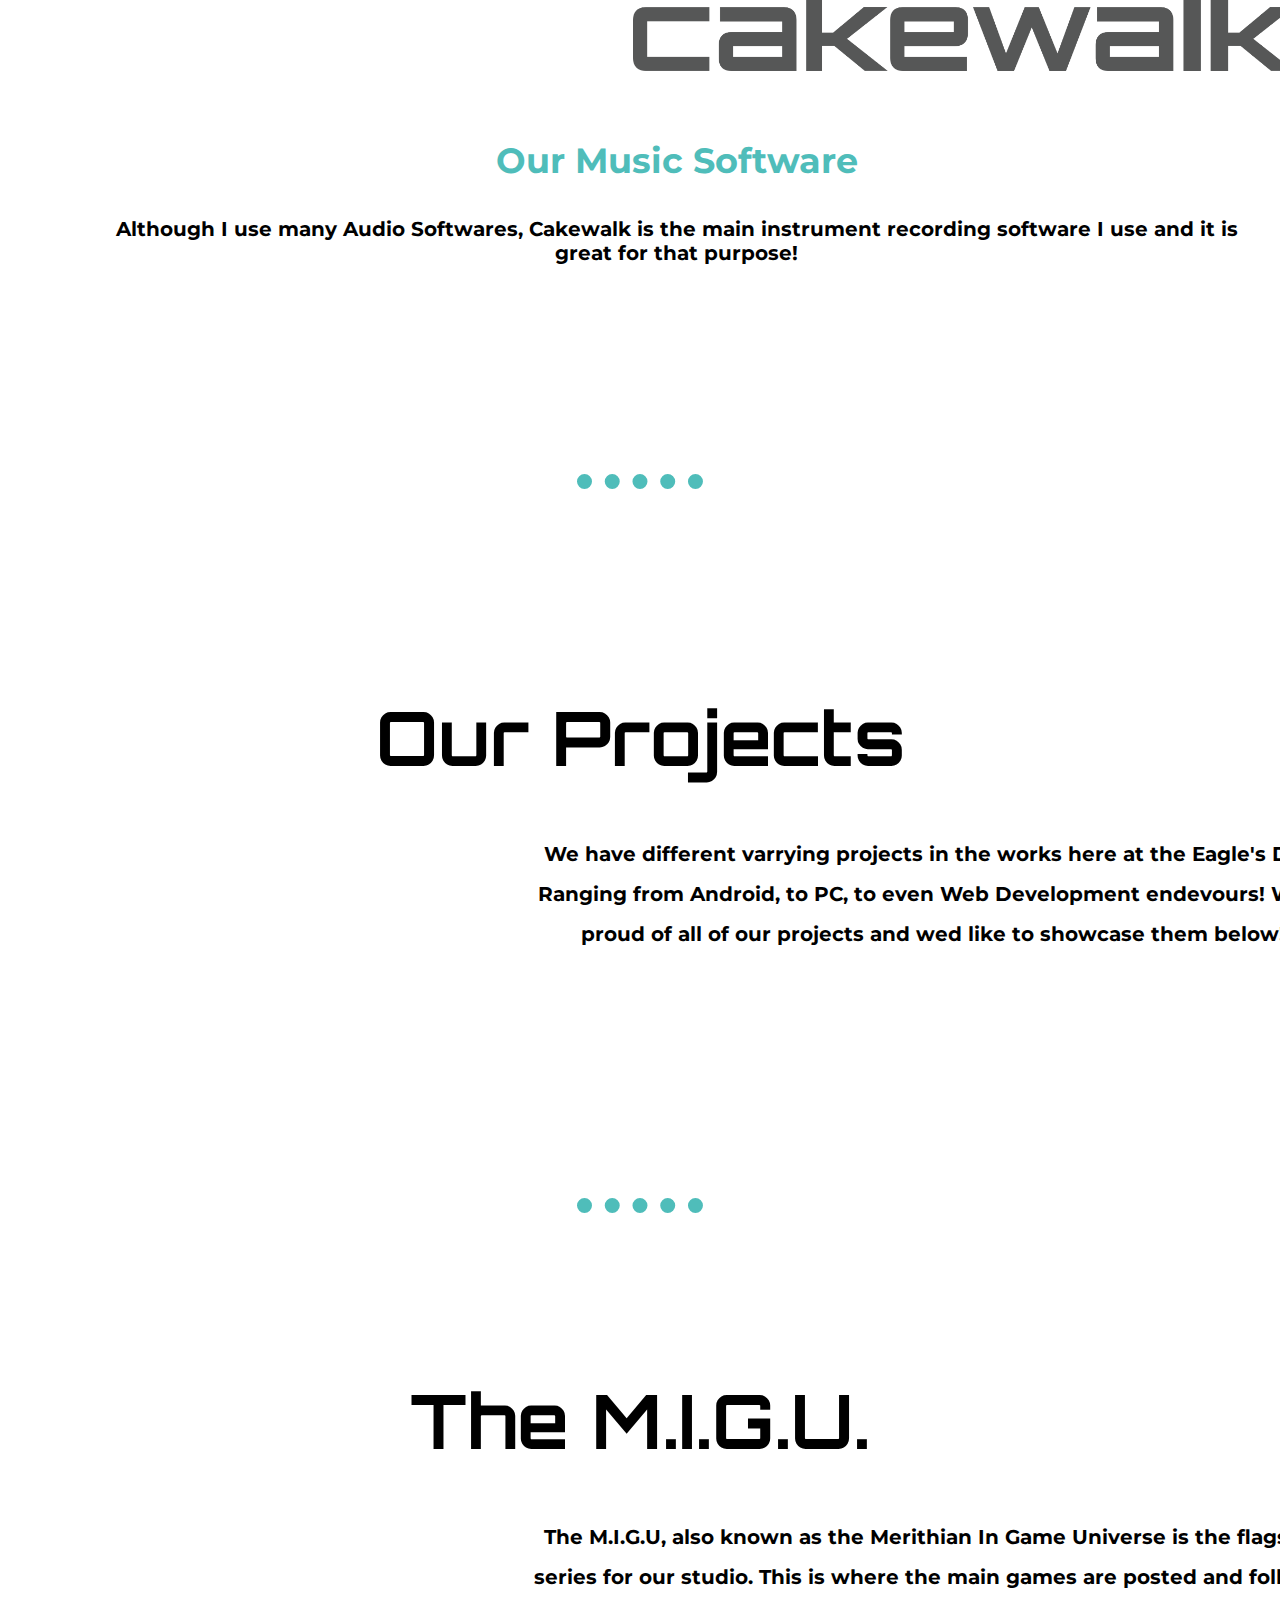
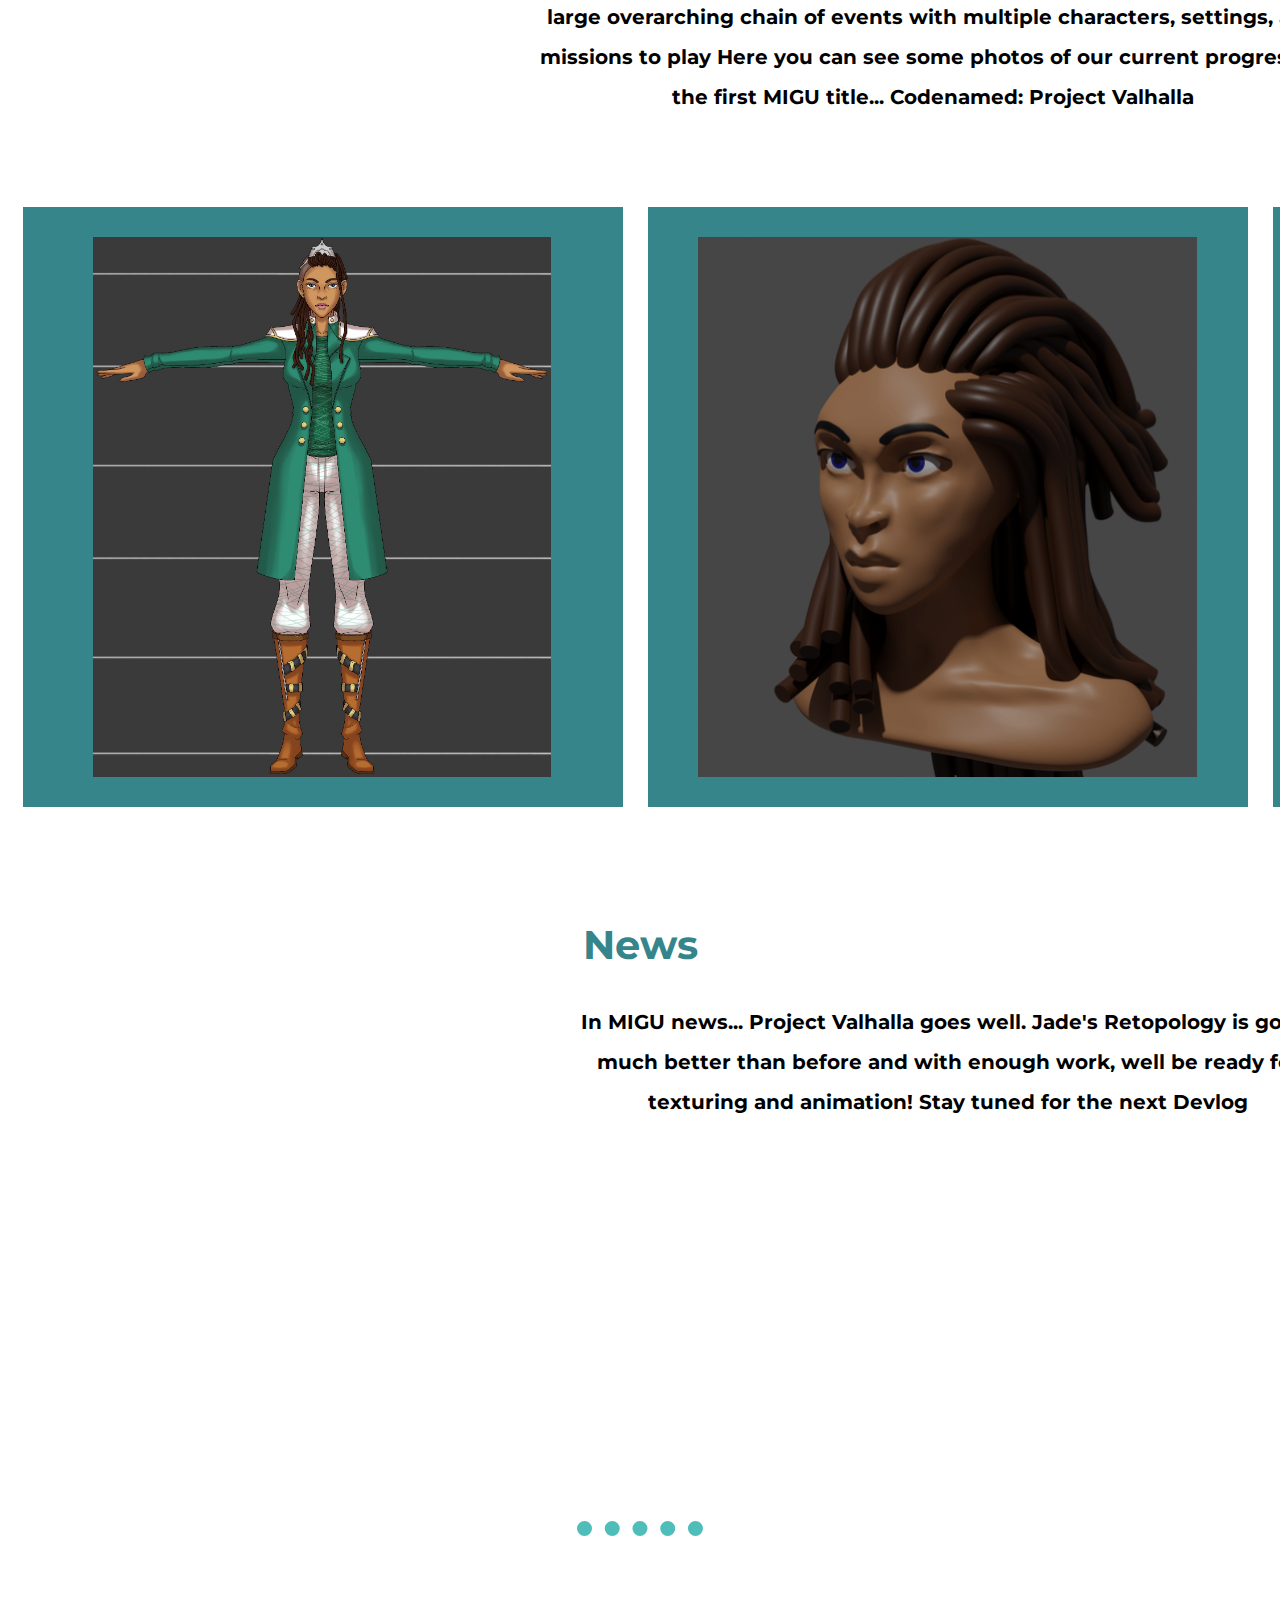
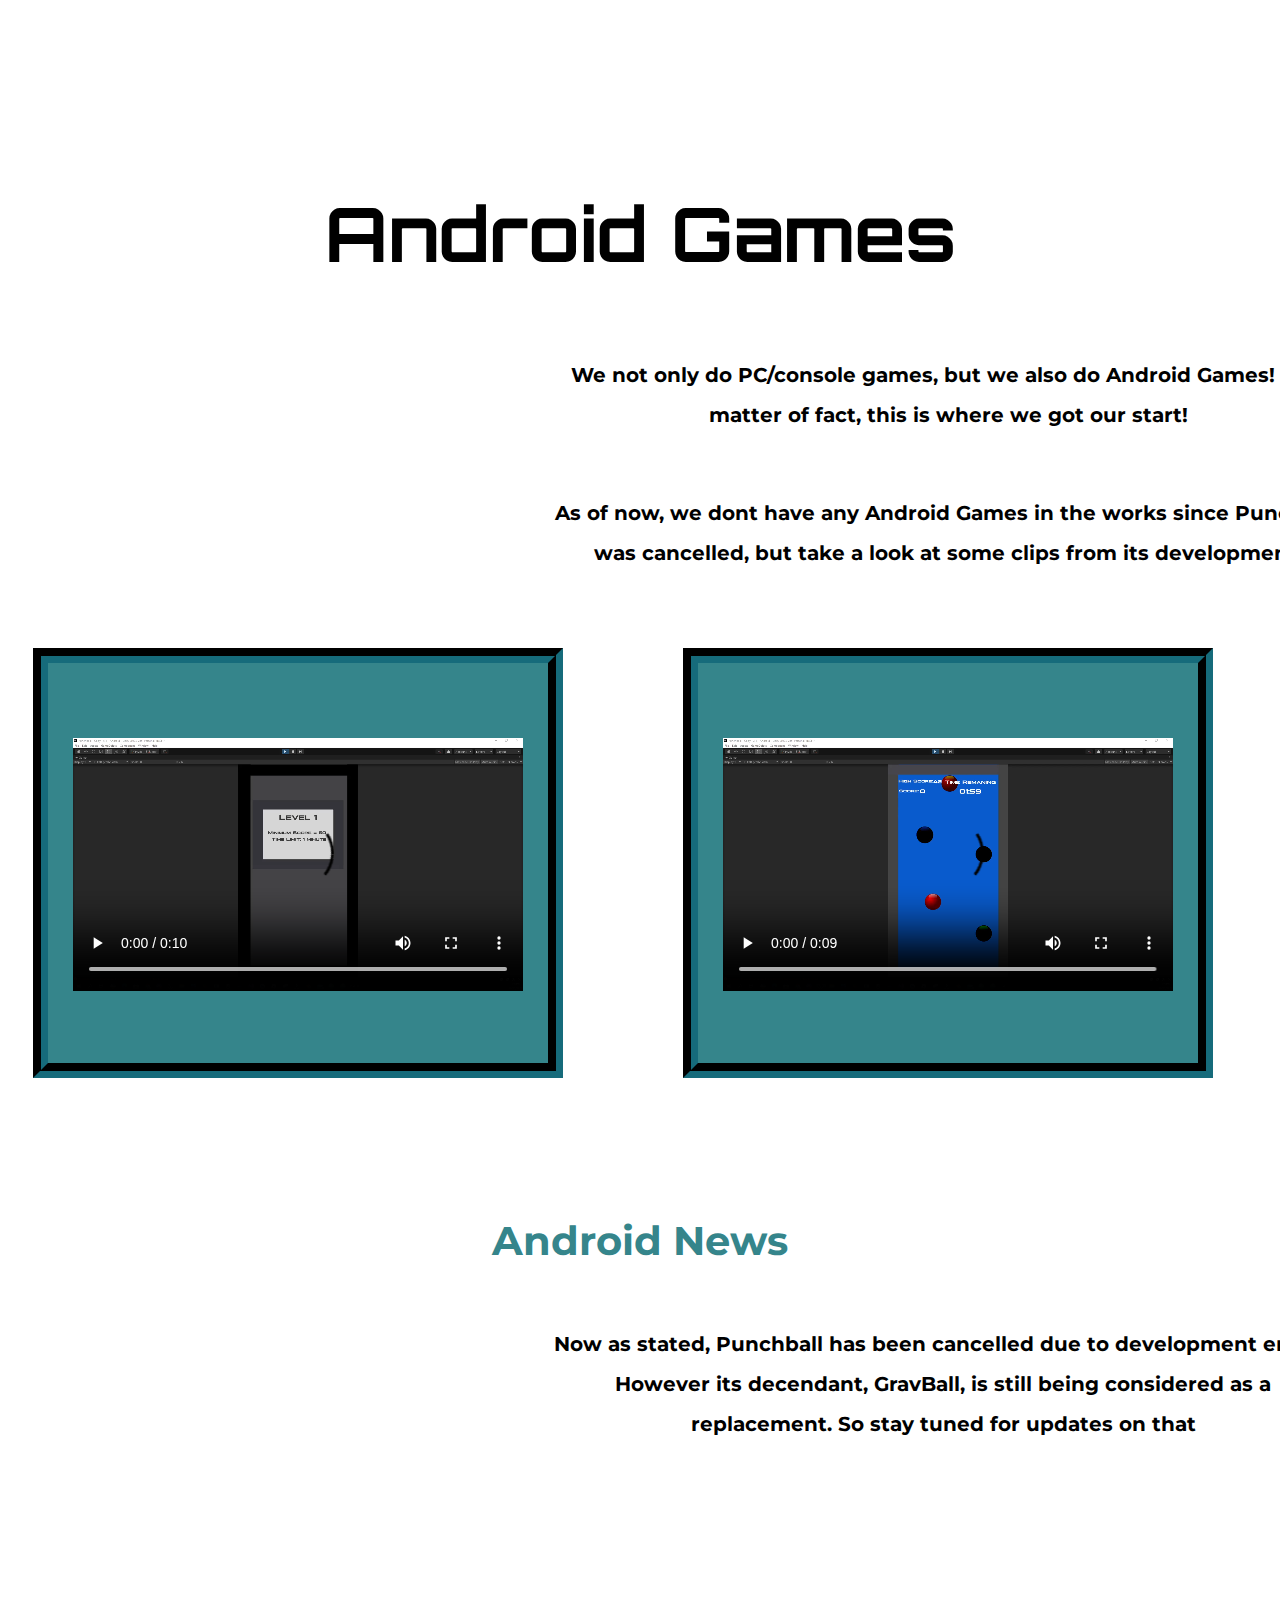
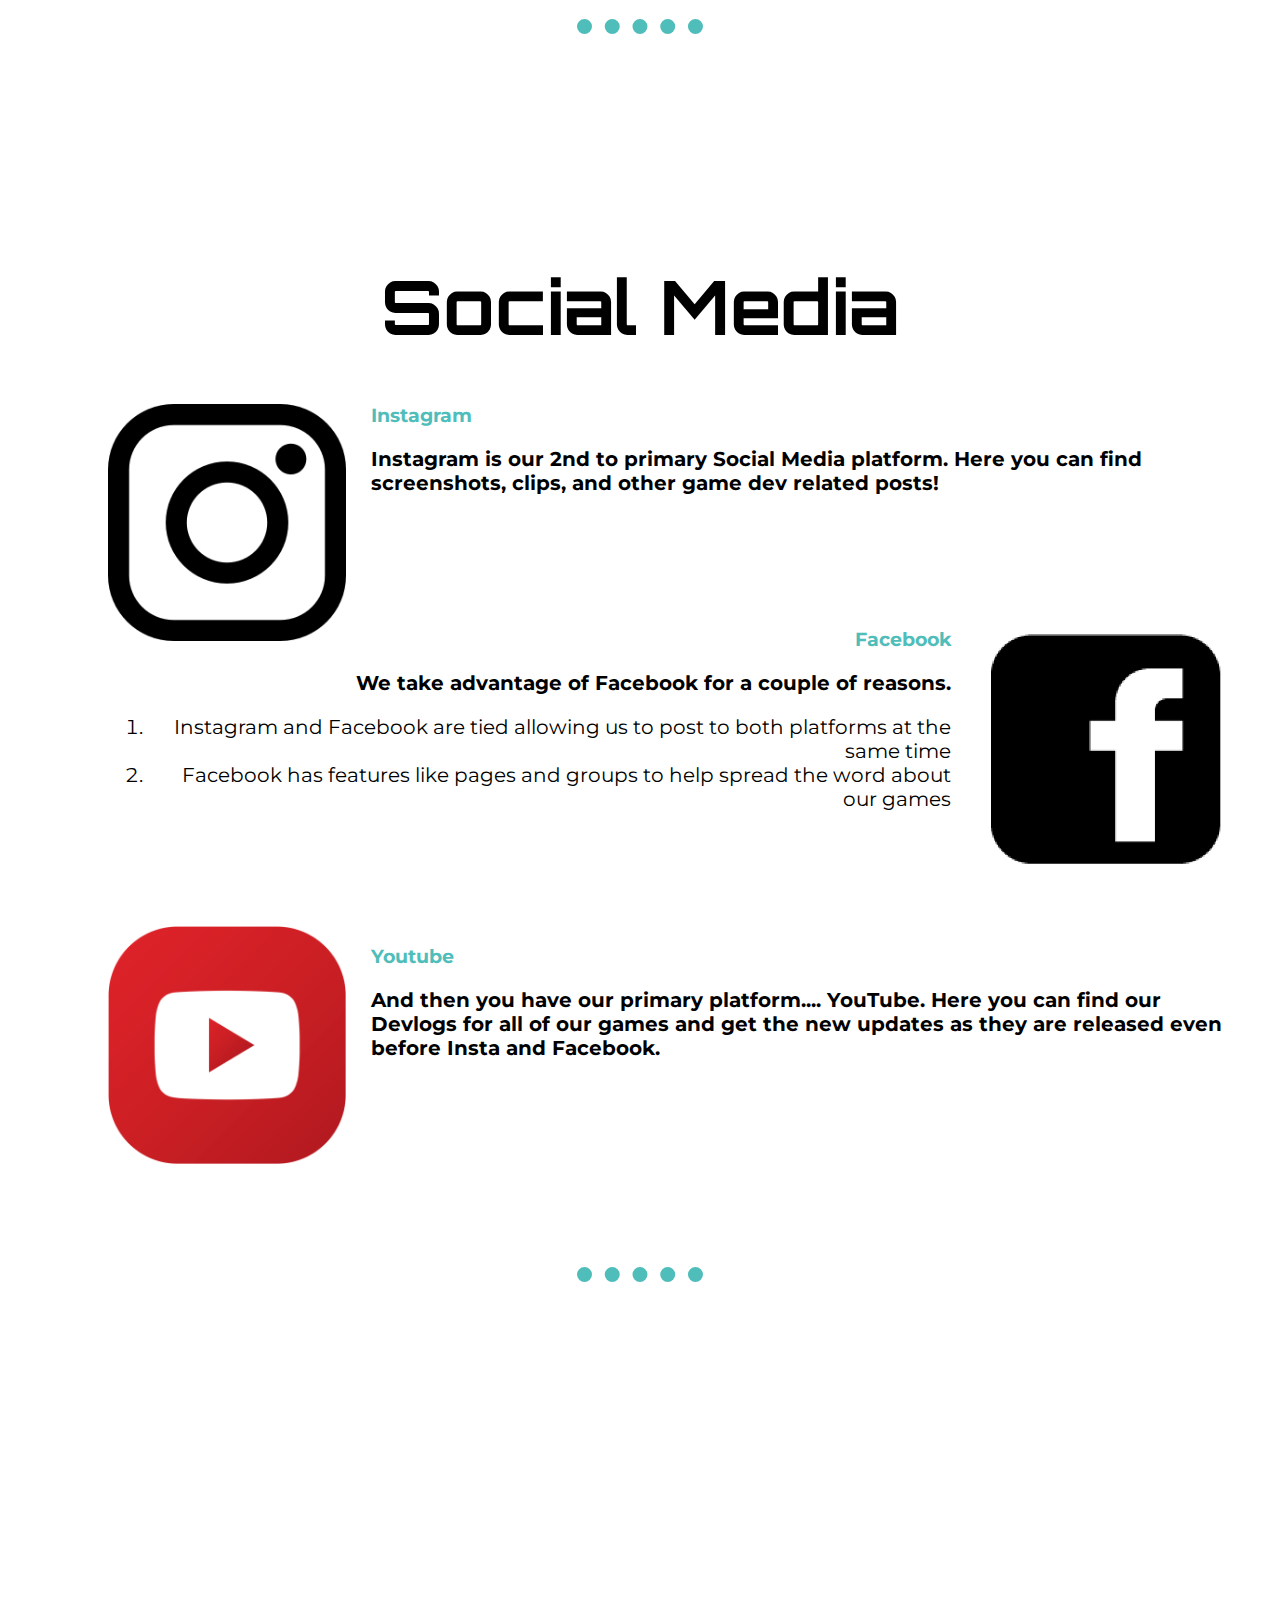
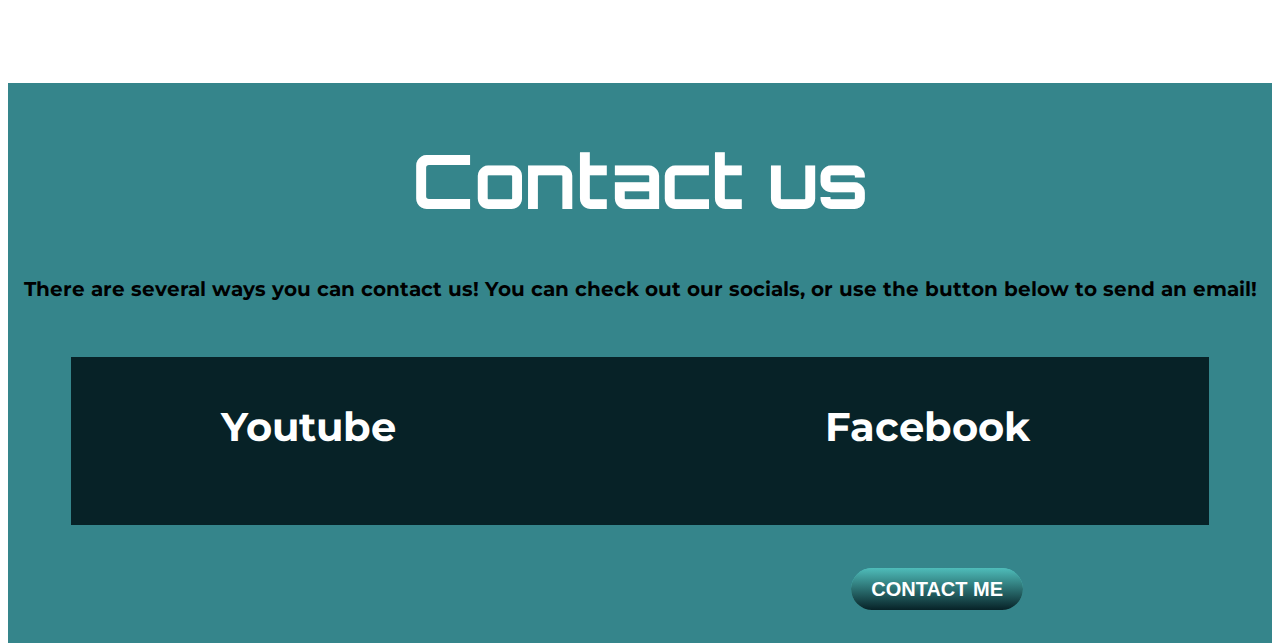
==== commit 1f60f685: "Update index.html" ====
--- a/index.html
+++ b/index.html
@@ -122,7 +122,7 @@
       <img class="Jade-Head" src="Jade render head-2.png" alt="Jadeshead">
     </div>
     <div class="PV-image-3">
-      <img class="Jade-Pose" src="Present-Arms-2.png" alt="JadePose">
+      <img class="Jade-Pose" src="Present-Arms-2.PNG" alt="JadePose">
     </div>
 
     <h2 class="News">News</h2>
--- a/stlyes.css
+++ b/stlyes.css
@@ -1,120 +1,586 @@
-/**********Class Modifiers**********/
-
+/**********Splash Screen Modifiers**********/
+.Welcome-Screen {
+  font-family: 'Orbitron', sans-serif;
+  font-size: 45px;
+  color: white;
+  text-align: center;
+  position: relative;
+  top: 100px;
+}
+
+.Splash-Screen {
+  border-style: groove;
+  border-width: 15px;
+  border-color: #072227;
+  height: 930px;
+  width: 100%;
+  margin: 0 auto 0 auto;
+  background-color: #35858B;
+}
 
 .JakeagleLogo {
-  width: 176px;
-  height: 176px;
+  width: 1000px;
+  position: relative;
+  left: 427px;
+  bottom: 50px;
+}
+
+.left-portrait {
+  width: 400px;
+  height: 450px;
+  background-color: #072227;
   position: absolute;
-  left: 0px;
-  top: 0px;
-}
-
-.Website-Header {
-  width: 1920px;
-  height: 176px;
+  bottom: 100px;
+  left: 100px;
+}
+
+.JadeImg {
+  width: 350px;
   position: absolute;
-  left: 0px;
-  top: 0px;
-  text-align: center;
-}
-
-.top-rule {
+  left: 25px;
+  top: 20px;
+}
+
+.right-portrait {
+  width: 400px;
+  height: 450px;
+  background-color: #072227;
   position: absolute;
-  top: 171px;
-  left: 0px;
-  height: 15px;
-  width: 100%;
+  bottom: 100px;
+  right: 90px;
+}
+
+.HavockImg {
+  width: 340px;
+  position: absolute;
+  left: 30px;
+  top: 15px;
+}
+
+.Splash-Screen-Rule {
+  position: relative;
+  top: 50px;
+}
+
+/**********Who are we Modifiers**********/
+.Who-are-we-container {
+  height: 930px;
+  width: 100%;
+  position: absolute;
+  top: 1150px;
+}
+
+.Who-are-we {
+  text-align: center;
+  position: relative;
+  top: 50px;
+}
+
+.Programmer-logo {
+  width: 500px;
+  position: relative;
+  left: 695px;
+}
+
+.Who-are-we-paragraph {
+  font-family: 'Montserrat', sans-serif;
+  font-weight: bold;
+  text-align: center;
+  width: 800px;
+  line-height: 2;
+  position: relative;
+  left: 550px;
+}
+
+.Who-are-we-rule {
+  position: relative;
+  top: 1150px;
+}
+
+/**********Tools of the trade modifiers**********/
+.Tools-of-the-trade {
+  width: 100%;
+  height: 930px;
+  position: relative;
+  top: 1175px;
+}
+
+.Tools-of-the-trade-title {
+  text-align: center;
+  position: relative;
+  top: 100px;
+}
+
+.Unity-Logo {
+  height: 25%;
+  float: left;
+  margin-right: 25px;
+}
+
+.Visual-Studio {
+  height: 200px;
+  float: right;
+}
+
+.Cakewalk {
+  height: 15%;
+  position: relative;
+  left: 525px;
+  margin-bottom: 25px;
+}
+
+.Programming-tools {
+  font-family: 'Montserrat', sans-serif;
+  font-size: 30px;
+  height: 950px;
+  width: 90%;
+  position: relative;
+  top: 100px;
+  left: 100px;
+}
+
+.IDE-H3 {
+  text-align: right;
+}
+
+.Our-IDE {
+  text-align: right;
+}
+
+.MusicMachine {
+  text-align: center;
+}
+
+.Music {
+  text-align: center;
+}
+
+.Tools-divider {
+  position: relative;
+  top: 1600px;
+}
+
+/***********Our Projects Modifiers**********/
+.Our-Projects {
+  width: 100%;
+  height: 400px;
+  position: relative;
+  top: 1700px;
+}
+
+.Our-Projects-Title {
+  text-align: center;
+  position: relative;
+  top: 50px;
+}
+
+.Projects-Paragraph {
+  font-family: 'Montserrat', sans-serif;
+  font-weight: bold;
+  text-align: center;
+  width: 800px;
+  line-height: 2;
+  position: relative;
+  left: 525px;
+  top: 50px;
+}
+
+.Projects-rule {
+  position: relative;
+  top: 1850px;
+}
+
+/**********MIGU Modifiers**********/
+.MIGU {
+  width: 100%;
+  height: 1700px;
+  position: relative;
+  top: 1910px;
+}
+
+.MIGU-title {
+  text-align: center;
+  position: relative;
+  top: 50px;
+}
+
+.MIGU-Paragraph {
+  font-family: 'Montserrat', sans-serif;
+  font-weight: bold;
+  text-align: center;
+  width: 800px;
+  line-height: 2;
+  position: relative;
+  left: 525px;
+  top: 50px;
+}
+
+.PV-image-1 {
+  background-color: #35858B;
+  height: 600px;
+  width: 600px;
+  position: relative;
+  top: 120px;
+  left: 15px;
+}
+
+.PV-image-2 {
+  background-color: #35858B;
+  height: 600px;
+  width: 600px;
+  position: relative;
+  bottom: 480px;
+  left: 640px;
+}
+
+.PV-image-3 {
+  background-color: #35858B;
+  height: 600px;
+  width: 600px;
+  position: relative;
+  bottom: 1080px;
+  left: 1265px;
+}
+
+.Jade-Portrait {
+  height: 90%;
+  position: relative;
+  top: 30px;
+  left: 70px;
+}
+
+.Jade-Head {
+  height: 90%;
+  position: relative;
+  top: 30px;
+  left: 50px;
+}
+
+.Jade-Pose {
+  height: 90%;
+  position: relative;
+  top: 30px;
+  left: 60px;
+}
+
+.News {
+  font-size: 40px;
+  text-align: center;
+  position: relative;
+  bottom: 1000px;
+  color: #35858B;
+}
+
+.News-Paragraph {
+  text-align: center;
+  font-family: 'Montserrat', sans-serif;
+  font-weight: bold;
+  width: 800px;
+  line-height: 2;
+  position: relative;
+  bottom: 1000px;
+  left: 540px;
+}
+
+.MIGU-rule {
+  position: relative;
+  top: 2000px;
+}
+
+/**********Android Modifiers**********/
+.Android {
+  width: 100%;
+  height: 1500px;
+  position: relative;
+  top: 2100px;
+}
+
+.Android-title {
+  text-align: center;
+  position: relative;
+  top: 100px;
+  font-size: 75px;
+}
+
+.Android-Paragraph {
+  text-align: center;
+  font-family: 'Montserrat', sans-serif;
+  font-weight: bold;
+  width: 800px;
+  line-height: 2;
+  position: relative;
+  top: 125px;
+  left: 540px;
+}
+
+.Android-Paragraph2 {
+  text-align: center;
+  font-family: 'Montserrat', sans-serif;
+  font-weight: bold;
+  width: 800px;
+  line-height: 2;
+  position: relative;
+  top: 125px;
+  left: 540px;
+}
+
+.Grav-Ball-Clip {
+  height: 400px;
+  width: 500px;
+  position: relative;
+  top: 180px;
+  left: 25px;
+  background-color: #35858B;
+
+  border-style: groove;
+  border-width: 15px;
+  border-color: #072227;
+}
+
+.Sniper-Ball-Clip{
+  height: 400px;
+  width: 500px;
+  position: relative;
+  bottom: 250px;
+  left: 675px;
+  background-color: #35858B;
+
+  border-style: groove;
+  border-width: 15px;
+  border-color: #072227;
+}
+
+.Tiny-Ball-Clip{
+  height: 400px;
+  width: 500px;
+  position: relative;
+  bottom: 680px;
+  left: 1325px;
+  background-color: #35858B;
+
+  border-style: groove;
+  border-width: 15px;
+  border-color: #072227;
+
+
+}
+
+.Clips {
+  position: relative;
+  top: 75px;
+  left: 25px;
+}
+
+.Android-news{
+  font-size: 40px;
+  text-align: center;
+  position: relative;
+  bottom: 575px;
+  color: #35858B;
+}
+.Android-news-paragraph{
+  text-align: center;
+  font-family: 'Montserrat', sans-serif;
+  font-weight: bold;
+  font-size: 20px;
+  width: 800px;
+  line-height: 2;
+  position: relative;
+  bottom: 550px;
+  left: 535px;
+}
+
+.Android-rule{
+  position: relative;
+  top: 2125px;
+}
+/**********Social Media Modifiers**********/
+
+.Social-Media{
+  width: 100%;
+  height: 1500px;
+  position: relative;
+  top: 2200px;
+}
+
+.Social-media-title {
+  font-size: 75px;
+  text-align: center;
+  position: relative;
+  top: 100px;
+}
+
+.Instagram {
+  height: 25%;
+  float: left;
+  margin-right: 25px;
+}
+
+.Facebook {
+  height: 30%;
+  float: right;
+  margin-left: 10px;
+}
+
+.Youtube {
+  float: left;
+  height: 25%;
+  margin-right: 25px;
+}
+
+.Our-Platforms {
+  font-family: 'Montserrat', sans-serif;
+  height: 950px;
+  width: 90%;
+  position: relative;
+  top: 100px;
+  left: 100px;
+}
+
+.FB-title {
+  text-align: right;
+}
+
+.FBP {
+  text-align: right;
+}
+
+.YT-title {
+  text-align: left;
+}
+
+.Music {
+  text-align: center;
+}
+
+
+.Social-Media-rule{
+  position: relative;
+  top: 1800px;
+}
+
+/**********Contact Us Modifiers*********/
+
+.Contact-Us{
+  width: 100%;
+  height: 560px;
+  position: relative;
+  top: 2150px;
+  background-color: #35858B;
+}
+
+.Contact-us-title{
+  color: white;
+  text-align: center;
+  position: relative;
+  top: 50px;
+}
+
+.contact-us-paragraph{
+  text-align: center;
+  position: relative;
+  top: 50px;
+}
+
+.Contact-us-links{
+  height: 30%;
+  width: 90%;
   background-color: #072227;
-}
-
-.YT-chan {
-  font-family: "Orbitron", sans-serif;
-  width: 615px;
-  height: 500px;
-  position: absolute;
+  position: relative;
+  top: 50px;
+  margin: auto;
+}
+
+.YT-link{
+  position: relative;
+  top: 45px;
+  left: 150px;
+}
+
+.FB-link{
+  position: relative;
+  top: 45px;
+  left: 575px;
+}
+
+.IG-link{
+  position: relative;
+  top: 45px;
+  left: 1000px;
+}
+
+.btn {
+  background: #4FBDBA;
+  background-image: -webkit-linear-gradient(top, #4FBDBA, #072227);
+  background-image: -moz-linear-gradient(top, #4FBDBA, #072227);
+  background-image: -ms-linear-gradient(top, #4FBDBA, #072227);
+  background-image: -o-linear-gradient(top, #4FBDBA, #072227);
+  background-image: linear-gradient(to bottom, #4FBDBA, #072227);
+  -webkit-border-radius: 28;
+  -moz-border-radius: 28;
+  border-radius: 28px;
+  font-family: Arial;
+  color: #ffffff;
+  font-size: 20px;
+  padding: 10px 20px 10px 20px;
+  text-decoration: none;
+
+  position: relative;
   top: 200px;
-  left: 10px;
-  text-align: center;
-  align-items: center;
-  background-color: #35858B;
-
-}
-
-.projects {
-  font-family: "Orbitron", sans-serif;
-  text-align: center;
-  width: 615px;
-  height: 500px;
-  position: absolute;
-  top: 200px;
-  right: 650px;
-  background-color: #35858B;
-}
-
-.news {
-  font-family: "Orbitron", sans-serif;
-  text-align: center;
-  width: 615px;
-  height: 500px;
-  position: absolute;
-  top: 200px;
-  left: 1300px;
-  background-color: #35858B;
-}
-
-.bottom-rule {
-  position: absolute;
-  top: 700px;
-  height: 15px;
-  width: 100%;
-  background-color: #072227;
-}
-
-.contactinfo {
-  font-family: "Orbitron", sans-serif;
-  position: absolute;
-  top: 750px;
-  right: 750px;
-  text-align: center;
-  width: 20%;
-  border: 3px solid #00ADB5;
-  padding: 10px;
-}
-
-
-
-/**********ElementModifiers**********/
-body {
+  left: 175px;
+}
+
+.btn:hover {
+  background: #072227;
+  background-image: -webkit-linear-gradient(top, #072227, #4FBDBA);
+  background-image: -moz-linear-gradient(top, #072227, #4FBDBA);
+  background-image: -ms-linear-gradient(top, #072227, #4FBDBA);
+  background-image: -o-linear-gradient(top, #072227, #4FBDBA);
+  background-image: linear-gradient(to bottom, #072227, #4FBDBA);
+  text-decoration: none;
+}
+
+/**********Element Modifiers**********/
+hr{
+  border-style: dotted none none;
+  height: 0px;
+  width: 10%;
+  border-color: #4FBDBA;
+  border-width: 15px;
+}
+
+h1 {
+  font-family: 'Orbitron', sans-serif;
+  font-size: 75px;
+}
+
+h2 {
+  font-family: 'Montserrat', sans-serif;
+}
+
+h3 {
+  color: #4FBDBA;
+}
+ol{
+  text-align: right;
+  font-size: 20px;
+}
+p{
+  font-family: 'Montserrat', sans-serif;
+  font-weight: bold;
+  font-size: 20px;
+}
+
+a{
+  font-family: 'Montserrat', sans-serif;
+  font-weight: bold;
+  font-size: 40px;
+  color: white;
+  text-decoration: none;
+
+}
+
+a:hover{
   background-color: #4FBDBA;
-}
-h1{
-  font-family: "Orbitron", sans-serif;
-  font-size: 50px;
-  font-weight: 700;
-}
-
-h2:hover {
-  color: #EEEEEE;
-  background-color: #072227;
   text-decoration: underline;
-
-}
-a{
-  color: black;
-  text-decoration: none;
-}
-
-a:hover{
-  color: #EEEEEE;
-  background-color: #072227;
-  text-decoration: underline;
-}
-p{
-  font-family: "Russo One", sans-serif;
-  font size: 10px;
-}
-
-ul{
-  font-style: oblique;
-  font-family: "Russo One", sans-serif;
-}
+}
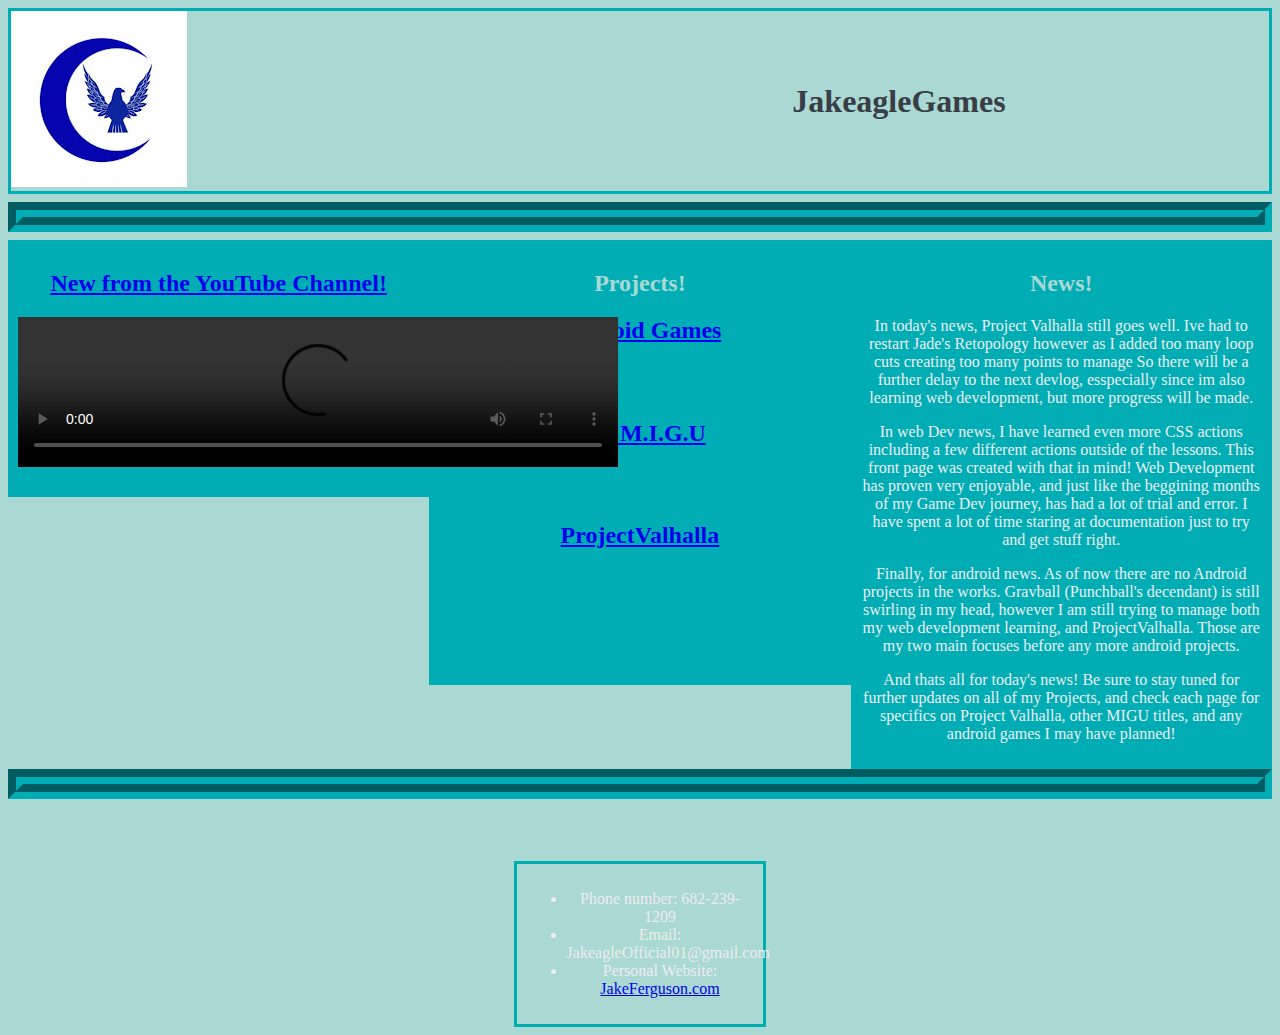
==== commit 0eef6270: "Add files via upload" ====
--- a/index.html
+++ b/index.html
@@ -3,220 +3,187 @@
 
 <head>
   <meta charset="utf-8">
-  <title>JakeagleGames.com</title>
+  <title>JakeagleGames</title>
   <link rel="stylesheet" href="stlyes.css">
+  <div class="MainHeaderGrid">
 
 
-  <!---Link to Oribitron font--->
-
-
-  <link rel="preconnect" href="https://fonts.googleapis.com">
-  <link rel="preconnect" href="https://fonts.gstatic.com" crossorigin>
-  <link href="https://fonts.googleapis.com/css2?family=Orbitron:wght@700&display=swap" rel="stylesheet">
-
-
-  <!---Link to Montsterrat font--->
-
-
-  <link rel="preconnect" href="https://fonts.googleapis.com">
-  <link rel="preconnect" href="https://fonts.gstatic.com" crossorigin>
-  <link href="https://fonts.googleapis.com/css2?family=Montserrat:wght@300&display=swap" rel="stylesheet">
-
-</head>
-
-<body>
-
-
-  <!--Splash-Screen-Markup-->
-
-
-  <div class="Splash-Screen">
-    <h1 class="Welcome-Screen">Welcome to JakeagleGames.com!</h1>
-    <img class="JakeagleLogo" src="Logo-png-2.png" alt="Jakegalelogo">
-
-
-    <div class="left-portrait">
-      <img class="JadeImg" src="Jade_2.0.jpg" alt="Jade">
+    <div class="name">
+      <h1>JakeagleGames</h1>
     </div>
 
-    <div class="right-portrait">
-      <img class="HavockImg" src="char02_turnaround_flats.png" alt="Jade">
-    </div>
-  </div>
-  <br>
-  <br>
-  <br>
-  <br>
-  <hr class="Splash-Screen-Rule">
-
-
-  <!--"Who Are we?" markup-->
-
-
-  <div class="Who-are-we-container">
-    <h1 class="Who-are-we">Who are we?</h1>
-    <img class="Programmer-logo" src="programmer png.png" alt="Programmer">
-
-    <p class="Who-are-we-paragraph">We are a team of Programmers, Artists, Musicians, and story tellers gathered to tell unique and interesting stories no one has heard, and make a game experience that is unique, and a blast for all who play.</p>
-  </div>
-
-  <hr class="Who-are-we-rule">
-
-
-  <!--"Tool of the trade" Markup-->
-
-
-  <div class="Tools-of-the-trade">
-    <h1 class="Tools-of-the-trade-title">Tools of the trade</h1>
-
-    <div class="Programming-tools">
-      <img class="Unity-Logo" src="Unity logo.png" alt="Unity">
-      <h3>The Engine</h3>
-      <p>The engine we use is the unity game engine. This engine uses the powerful C# langauge and is very open to creative talent. We have access to many resources from the unity asset store as well! </p>
-      <br>
-      <br>
-
-      <br>
-      <img class="Visual-Studio" src="Visual-Studio-Logo.png" alt="VisStu">
-      <h3 class="IDE-H3">Our preferred IDE</h3>
-      <p class="Our-IDE">And of course we use Microsoft Visual Studio with Unity since it not only supports C# but it comes with Unity from the Unity hub</p>
-      <br>
-      <br>
-      <br>
-      <img class="Cakewalk" src="Cakewalk_Logo.png" alt="Cakewalk">
-      <h3 class="MusicMachine">Our Music Software</h3>
-      <p class="Music">Although I use many Audio Softwares, Cakewalk is the main instrument recording software I use and it is great for that purpose!</p>
-    </div>
-
-
-
-  </div>
-  <hr class="Tools-divider">
-
-
-  <!---Our Projects Markup--->
-
-
-  <div class="Our-Projects">
-    <h1 class="Our-Projects-Title">Our Projects</h1>
-    <p class="Projects-Paragraph"> We have different varrying projects in the works here at the Eagle's Den! Ranging from Android, to PC, to even Web Development endevours! Were proud of all of our projects and wed like to showcase them below!</p>
-  </div>
-
-  <hr class="Projects-rule">
-
-
-  <!---MIGU-Markup--->
-
-
-  <div class="MIGU">
-    <h1 class="MIGU-title">The M.I.G.U.</h1>
-    <p class="MIGU-Paragraph"> The M.I.G.U, also known as the Merithian In Game Universe is the flagship series for our studio. This is where the main games are posted and follow a large overarching chain of events with multiple characters, settings,
-      and missions to play
-      Here you can see some photos of our current progress of the first MIGU title... Codenamed: Project Valhalla</p>
-
-    <div class="PV-image-1">
-      <img class="Jade-Portrait" src="Jade_2.0.jpg" alt="Jade">
-    </div>
-
-    <div class="PV-image-2">
-      <img class="Jade-Head" src="Jade render head-2.png" alt="Jadeshead">
-    </div>
-    <div class="PV-image-3">
-      <img class="Jade-Pose" src="Present-Arms-2.PNG" alt="JadePose">
-    </div>
-
-    <h2 class="News">News</h2>
-    <p class="News-Paragraph"> In MIGU news... Project Valhalla goes well. Jade's Retopology is going much better than before and with enough work, well be ready for texturing and animation! Stay tuned for the next Devlog</p>
-
-  </div>
-
-  <hr class="MIGU-rule">
-
-
-  <!---Android-Markup--->
-
-
-  <div class="Android">
-    <h1 class="Android-title"> Android Games</h1>
-    <p class="Android-Paragraph">We not only do PC/console games, but we also do Android Games! As a matter of fact, this is where we got our start!</p>
-    <br>
-    <p class="Android-Paragraph2"> As of now, we dont have any Android Games in the works since Punchball was cancelled, but take a look at some clips from its development!</p>
-
-    <div class="Grav-Ball-Clip">
-      <video class="Clips" controls width="450">
-        <source src="2022-10-11 18-38-47.mp4" type="video/mp4">
-      </video>
-    </div>
-
-    <div class="Sniper-Ball-Clip">
-      <video class="Clips" controls width="450">
-        <source src="2022-10-11 18-39-15.mp4" type="video/mp4">
-      </video>
-    </div>
-
-    <div class="Tiny-Ball-Clip">
-      <video class="Clips" controls width="450">
-        <source src="2022-10-11 18-39-41.mp4" type="video/mp4">
-      </video>
-    </div>
-
-    <h2 class="Android-news"> Android News</h2>
-    <p class="Android-news-paragraph"> Now as stated, Punchball has been cancelled due to development errors. However its decendant, GravBall, is still being considered as a replacement. So stay tuned for updates on that</p>
-  </div>
-
-  <hr class="Android-rule">
-
-
-  <!---Social-Media-Markup--->
-
-
-  <div class="Social-Media">
-    <h1 class="Social-media-title">Social Media</h1>
-    <div class="Our-Platforms">
-      <img class="Instagram" src="pngwing.com.png" alt="Instagram">
-      <h3>Instagram</h3>
-      <p>Instagram is our 2nd to primary Social Media platform. Here you can find screenshots, clips, and other game dev related posts! </p>
-      <br>
-      <br>
-      <br>
-      <br>
-      <br>
-      <img class="Facebook" src="FacebooktTransP.png" alt="FB">
-      <h3 class="FB-title">Facebook</h3>
-      <p class="FBP">We take advantage of Facebook for a couple of reasons.
-      <ol>
-        <li>Instagram and Facebook are tied allowing us to post to both platforms at the same time</li>
-        <li>Facebook has features like pages and groups to help spread the word about our games</li>
-      </ol>
-      </p>
-      <br>
-      <br>
-      <br>
-      <br>
-      <br>
-      <img class="Youtube" src="youtube_PNG102351.png" alt="YT">
-      <h3 class="YT-title">Youtube</h3>
-      <p class="YTP">And then you have our primary platform.... YouTube. Here you can find our Devlogs for all of our games and get the new updates as they are released even before Insta and Facebook.</p>
-    </div>
-  </div>
-
-  <hr class="Social-Media-rule">
-
-  <!---Contact-Us-Markup--->
-  <div class="Contact-Us">
-    <h1 class="Contact-us-title">Contact us</h1>
-    <p class="contact-us-paragraph"> There are several ways you can contact us! You can check out our socials, or use the button below to send an email!</p>
-      <br>
-      <br>
-    <div class="Contact-us-links">
-      <a class="YT-link" href="https://www.youtube.com/channel/UCPd-DXU1SHQRmNtqsnKm7QA">Youtube</a>
-      <a class="FB-link" href="https://www.facebook.com/jakob.ferguson.9/">Facebook</a>
-      <a class="IG-link" href="https://www.instagram.com/jakeagledaeagle/">Instagram</a>
-      <a class="btn" href="mailto:Jakeagleofficial01@gmail.com">CONTACT ME</a>
+    <div class="logo">
+      <img src="JakeagleLogo.jpg" alt="JakeagleLogo">
     </div>
 
   </div>
 
+
+
+  <style>
+    * {
+      box-sizing: border-box;
+    }
+
+    .box {
+      float: left;
+      width: 33.33%;
+      padding: 10px;
+    }
+
+    .clearfix::after {
+      content: "";
+      clear: both;
+      display: table;
+    }
+
+    .MainHeaderGrid {
+      border: 3px solid #00ADB5;
+      justify-items: center;
+      align-items: center;
+      display: grid;
+      grid-template-columns: (10%, 90%);
+      gap: 800px;
+      grid-auto-rows: minmax(100px, auto);
+    }
+
+
+
+    .name {
+      grid-column: 4/1;
+      grid-row: 1/1;
+    }
+
+    .logo {
+      grid-column: 1;
+      grid-row: 1;
+    }
+
+
+
+    }
+
+
+    .box {
+      float: left;
+      width: 33.33%;
+      padding: 50px;
+    }
+
+    .clearfix::after {
+      content: "box";
+      clear: both;
+      display: table;
+    }
+  </style>
+</head>
+
+
+
+<body>
+  <hr>
+  <div class="ClearFixMainGrid">
+    <div class="box" style="background-color:#00ADB5">
+      <h2>
+        <center>
+          <a href="https://www.youtube.com/channel/UCPd-DXU1SHQRmNtqsnKm7QA">New from the YouTube Channel!</a>
+        </center>
+      </h2>
+      <p>
+        <center>
+          <video controls width="600">
+            <source src="https://youtu.be/CyflmsR0IKM" </video>
+        </center>
+      </p>
+    </div>
+    <div class="box" style=background-color:#00ADB5>
+      <h2>
+        <center>
+          Projects!
+        </center>
+      </h2>
+      <p>
+        <center>
+          <h2><a href="android.html">Android Games</a></h2>
+        </center>
+        <br>
+        <br>
+        <center>
+          <h2><a href="migu.html">The M.I.G.U </a></h2>
+        </center>
+
+        <br>
+        <br>
+
+        <center>
+          <h2><a href="ProjectValhalla.html">ProjectValhalla</a></h2>
+        </center>
+        <br>
+        <br>
+        <br>
+        <br>
+        <br>
+      </p>
+    </div>
+    <div class="box" style="background-color: #00ADB5">
+      <h2>
+        <center>News!</center>
+      </h2>
+
+      <p>
+        <center>
+          In today's news, Project Valhalla still goes well. Ive had to restart Jade's Retopology however as I added too many loop cuts creating too many points to manage
+          So there will be a further delay to the next devlog, esspecially since im also learning web development, but more progress will be made.
+        </center>
+      </p>
+
+      <p>
+        <center>
+          In web Dev news, I have learned even more CSS actions including a few different actions outside of the lessons. This front page was created with that in mind!
+          Web Development has proven very enjoyable, and just like the beggining months of my Game Dev journey, has had a lot of trial and error.
+          I have spent a lot of time staring at documentation just to try and get stuff right.
+        </center>
+      </p>
+
+      <p>
+        <center>
+          Finally, for android news. As of now there are no Android projects in the works. Gravball (Punchball's decendant) is still swirling in my head,
+          however I am still trying to manage both my web development learning, and ProjectValhalla. Those are my two main focuses before any more android projects.
+        </center>
+      </p>
+
+      <p>
+        <center>
+          And thats all for today's news! Be sure to stay tuned for further updates on all of my Projects, and check each page for specifics on Project Valhalla, other MIGU titles, and
+          any android games I may have planned!
+        </center>
+      </p>
+    </div>
+  </div>
+  <hr>
+  <br>
+  <br>
+  <br>
+  <div class="contactinfo">
+    <p>
+    <ul>
+      <li>Phone number: 682-239-1209</li>
+      <li>Email: JakeagleOfficial01@gmail.com</li>
+      <li>Personal Website: <a href="https://jakeagle.github.io/index.html/">JakeFerguson.com</a> </li>
+    </ul>
+    </p>
+  </div>
 </body>
+<style>
+  .contactinfo {
+    margin: auto;
+    text-align: center;
+    width: 20%;
+    border: 3px solid #00ADB5;
+
+
+    padding: 10px;
+  }
+</style>
 
 </html>
--- a/stlyes.css
+++ b/stlyes.css
@@ -1,586 +1,29 @@
-/**********Splash Screen Modifiers**********/
-.Welcome-Screen {
-  font-family: 'Orbitron', sans-serif;
-  font-size: 45px;
-  color: white;
-  text-align: center;
-  position: relative;
-  top: 100px;
-}
-
-.Splash-Screen {
-  border-style: groove;
-  border-width: 15px;
-  border-color: #072227;
-  height: 930px;
-  width: 100%;
-  margin: 0 auto 0 auto;
-  background-color: #35858B;
-}
-
-.JakeagleLogo {
-  width: 1000px;
-  position: relative;
-  left: 427px;
-  bottom: 50px;
-}
-
-.left-portrait {
-  width: 400px;
-  height: 450px;
-  background-color: #072227;
-  position: absolute;
-  bottom: 100px;
-  left: 100px;
-}
-
-.JadeImg {
-  width: 350px;
-  position: absolute;
-  left: 25px;
-  top: 20px;
-}
-
-.right-portrait {
-  width: 400px;
-  height: 450px;
-  background-color: #072227;
-  position: absolute;
-  bottom: 100px;
-  right: 90px;
-}
-
-.HavockImg {
-  width: 340px;
-  position: absolute;
-  left: 30px;
-  top: 15px;
-}
-
-.Splash-Screen-Rule {
-  position: relative;
-  top: 50px;
-}
-
-/**********Who are we Modifiers**********/
-.Who-are-we-container {
-  height: 930px;
-  width: 100%;
-  position: absolute;
-  top: 1150px;
-}
-
-.Who-are-we {
-  text-align: center;
-  position: relative;
-  top: 50px;
-}
-
-.Programmer-logo {
-  width: 500px;
-  position: relative;
-  left: 695px;
-}
-
-.Who-are-we-paragraph {
-  font-family: 'Montserrat', sans-serif;
-  font-weight: bold;
-  text-align: center;
-  width: 800px;
-  line-height: 2;
-  position: relative;
-  left: 550px;
-}
-
-.Who-are-we-rule {
-  position: relative;
-  top: 1150px;
-}
-
-/**********Tools of the trade modifiers**********/
-.Tools-of-the-trade {
-  width: 100%;
-  height: 930px;
-  position: relative;
-  top: 1175px;
-}
-
-.Tools-of-the-trade-title {
-  text-align: center;
-  position: relative;
-  top: 100px;
-}
-
-.Unity-Logo {
-  height: 25%;
-  float: left;
-  margin-right: 25px;
-}
-
-.Visual-Studio {
-  height: 200px;
-  float: right;
-}
-
-.Cakewalk {
-  height: 15%;
-  position: relative;
-  left: 525px;
-  margin-bottom: 25px;
-}
-
-.Programming-tools {
-  font-family: 'Montserrat', sans-serif;
-  font-size: 30px;
-  height: 950px;
-  width: 90%;
-  position: relative;
-  top: 100px;
-  left: 100px;
-}
-
-.IDE-H3 {
-  text-align: right;
-}
-
-.Our-IDE {
-  text-align: right;
-}
-
-.MusicMachine {
-  text-align: center;
-}
-
-.Music {
-  text-align: center;
-}
-
-.Tools-divider {
-  position: relative;
-  top: 1600px;
-}
-
-/***********Our Projects Modifiers**********/
-.Our-Projects {
-  width: 100%;
-  height: 400px;
-  position: relative;
-  top: 1700px;
-}
-
-.Our-Projects-Title {
-  text-align: center;
-  position: relative;
-  top: 50px;
-}
-
-.Projects-Paragraph {
-  font-family: 'Montserrat', sans-serif;
-  font-weight: bold;
-  text-align: center;
-  width: 800px;
-  line-height: 2;
-  position: relative;
-  left: 525px;
-  top: 50px;
-}
-
-.Projects-rule {
-  position: relative;
-  top: 1850px;
-}
-
-/**********MIGU Modifiers**********/
-.MIGU {
-  width: 100%;
-  height: 1700px;
-  position: relative;
-  top: 1910px;
-}
-
-.MIGU-title {
-  text-align: center;
-  position: relative;
-  top: 50px;
-}
-
-.MIGU-Paragraph {
-  font-family: 'Montserrat', sans-serif;
-  font-weight: bold;
-  text-align: center;
-  width: 800px;
-  line-height: 2;
-  position: relative;
-  left: 525px;
-  top: 50px;
-}
-
-.PV-image-1 {
-  background-color: #35858B;
-  height: 600px;
-  width: 600px;
-  position: relative;
-  top: 120px;
-  left: 15px;
-}
-
-.PV-image-2 {
-  background-color: #35858B;
-  height: 600px;
-  width: 600px;
-  position: relative;
-  bottom: 480px;
-  left: 640px;
-}
-
-.PV-image-3 {
-  background-color: #35858B;
-  height: 600px;
-  width: 600px;
-  position: relative;
-  bottom: 1080px;
-  left: 1265px;
-}
-
-.Jade-Portrait {
-  height: 90%;
-  position: relative;
-  top: 30px;
-  left: 70px;
-}
-
-.Jade-Head {
-  height: 90%;
-  position: relative;
-  top: 30px;
-  left: 50px;
-}
-
-.Jade-Pose {
-  height: 90%;
-  position: relative;
-  top: 30px;
-  left: 60px;
-}
-
-.News {
-  font-size: 40px;
-  text-align: center;
-  position: relative;
-  bottom: 1000px;
-  color: #35858B;
-}
-
-.News-Paragraph {
-  text-align: center;
-  font-family: 'Montserrat', sans-serif;
-  font-weight: bold;
-  width: 800px;
-  line-height: 2;
-  position: relative;
-  bottom: 1000px;
-  left: 540px;
-}
-
-.MIGU-rule {
-  position: relative;
-  top: 2000px;
-}
-
-/**********Android Modifiers**********/
-.Android {
-  width: 100%;
-  height: 1500px;
-  position: relative;
-  top: 2100px;
-}
-
-.Android-title {
-  text-align: center;
-  position: relative;
-  top: 100px;
-  font-size: 75px;
-}
-
-.Android-Paragraph {
-  text-align: center;
-  font-family: 'Montserrat', sans-serif;
-  font-weight: bold;
-  width: 800px;
-  line-height: 2;
-  position: relative;
-  top: 125px;
-  left: 540px;
-}
-
-.Android-Paragraph2 {
-  text-align: center;
-  font-family: 'Montserrat', sans-serif;
-  font-weight: bold;
-  width: 800px;
-  line-height: 2;
-  position: relative;
-  top: 125px;
-  left: 540px;
-}
-
-.Grav-Ball-Clip {
-  height: 400px;
-  width: 500px;
-  position: relative;
-  top: 180px;
-  left: 25px;
-  background-color: #35858B;
-
-  border-style: groove;
-  border-width: 15px;
-  border-color: #072227;
-}
-
-.Sniper-Ball-Clip{
-  height: 400px;
-  width: 500px;
-  position: relative;
-  bottom: 250px;
-  left: 675px;
-  background-color: #35858B;
-
-  border-style: groove;
-  border-width: 15px;
-  border-color: #072227;
-}
-
-.Tiny-Ball-Clip{
-  height: 400px;
-  width: 500px;
-  position: relative;
-  bottom: 680px;
-  left: 1325px;
-  background-color: #35858B;
-
-  border-style: groove;
-  border-width: 15px;
-  border-color: #072227;
-
+body{
+  background-color: #AAD8D3;
 
 }
 
-.Clips {
-  position: relative;
-  top: 75px;
-  left: 25px;
-}
-
-.Android-news{
-  font-size: 40px;
-  text-align: center;
-  position: relative;
-  bottom: 575px;
-  color: #35858B;
-}
-.Android-news-paragraph{
-  text-align: center;
-  font-family: 'Montserrat', sans-serif;
-  font-weight: bold;
-  font-size: 20px;
-  width: 800px;
-  line-height: 2;
-  position: relative;
-  bottom: 550px;
-  left: 535px;
-}
-
-.Android-rule{
-  position: relative;
-  top: 2125px;
-}
-/**********Social Media Modifiers**********/
-
-.Social-Media{
+hr{
+  background-color: #00ADB5;
+  border-style: groove groove groove;
+  height: 30px;
   width: 100%;
-  height: 1500px;
-  position: relative;
-  top: 2200px;
-}
-
-.Social-media-title {
-  font-size: 75px;
-  text-align: center;
-  position: relative;
-  top: 100px;
-}
-
-.Instagram {
-  height: 25%;
-  float: left;
-  margin-right: 25px;
-}
-
-.Facebook {
-  height: 30%;
-  float: right;
-  margin-left: 10px;
-}
-
-.Youtube {
-  float: left;
-  height: 25%;
-  margin-right: 25px;
-}
-
-.Our-Platforms {
-  font-family: 'Montserrat', sans-serif;
-  height: 950px;
-  width: 90%;
-  position: relative;
-  top: 100px;
-  left: 100px;
-}
-
-.FB-title {
-  text-align: right;
-}
-
-.FBP {
-  text-align: right;
-}
-
-.YT-title {
-  text-align: left;
-}
-
-.Music {
-  text-align: center;
-}
-
-
-.Social-Media-rule{
-  position: relative;
-  top: 1800px;
-}
-
-/**********Contact Us Modifiers*********/
-
-.Contact-Us{
-  width: 100%;
-  height: 560px;
-  position: relative;
-  top: 2150px;
-  background-color: #35858B;
-}
-
-.Contact-us-title{
-  color: white;
-  text-align: center;
-  position: relative;
-  top: 50px;
-}
-
-.contact-us-paragraph{
-  text-align: center;
-  position: relative;
-  top: 50px;
-}
-
-.Contact-us-links{
-  height: 30%;
-  width: 90%;
-  background-color: #072227;
-  position: relative;
-  top: 50px;
-  margin: auto;
-}
-
-.YT-link{
-  position: relative;
-  top: 45px;
-  left: 150px;
-}
-
-.FB-link{
-  position: relative;
-  top: 45px;
-  left: 575px;
-}
-
-.IG-link{
-  position: relative;
-  top: 45px;
-  left: 1000px;
-}
-
-.btn {
-  background: #4FBDBA;
-  background-image: -webkit-linear-gradient(top, #4FBDBA, #072227);
-  background-image: -moz-linear-gradient(top, #4FBDBA, #072227);
-  background-image: -ms-linear-gradient(top, #4FBDBA, #072227);
-  background-image: -o-linear-gradient(top, #4FBDBA, #072227);
-  background-image: linear-gradient(to bottom, #4FBDBA, #072227);
-  -webkit-border-radius: 28;
-  -moz-border-radius: 28;
-  border-radius: 28px;
-  font-family: Arial;
-  color: #ffffff;
-  font-size: 20px;
-  padding: 10px 20px 10px 20px;
-  text-decoration: none;
-
-  position: relative;
-  top: 200px;
-  left: 175px;
-}
-
-.btn:hover {
-  background: #072227;
-  background-image: -webkit-linear-gradient(top, #072227, #4FBDBA);
-  background-image: -moz-linear-gradient(top, #072227, #4FBDBA);
-  background-image: -ms-linear-gradient(top, #072227, #4FBDBA);
-  background-image: -o-linear-gradient(top, #072227, #4FBDBA);
-  background-image: linear-gradient(to bottom, #072227, #4FBDBA);
-  text-decoration: none;
-}
-
-/**********Element Modifiers**********/
-hr{
-  border-style: dotted none none;
-  height: 0px;
-  width: 10%;
-  border-color: #4FBDBA;
+  border-color: #00ADB5;
   border-width: 15px;
 }
 
-h1 {
-  font-family: 'Orbitron', sans-serif;
-  font-size: 75px;
+h1{
+  color: #393E46;
 }
 
-h2 {
-  font-family: 'Montserrat', sans-serif;
+h2{
+  color: #AAD8D3;
 }
 
-h3 {
-  color: #4FBDBA;
-}
-ol{
-  text-align: right;
-  font-size: 20px;
-}
-p{
-  font-family: 'Montserrat', sans-serif;
-  font-weight: bold;
-  font-size: 20px;
+h3{
+  color: #AAD8D3;
 }
 
-a{
-  font-family: 'Montserrat', sans-serif;
-  font-weight: bold;
-  font-size: 40px;
-  color: white;
-  text-decoration: none;
-
+body{
+  color: #EEEEEE;
 }
-
-a:hover{
-  background-color: #4FBDBA;
-  text-decoration: underline;
-}
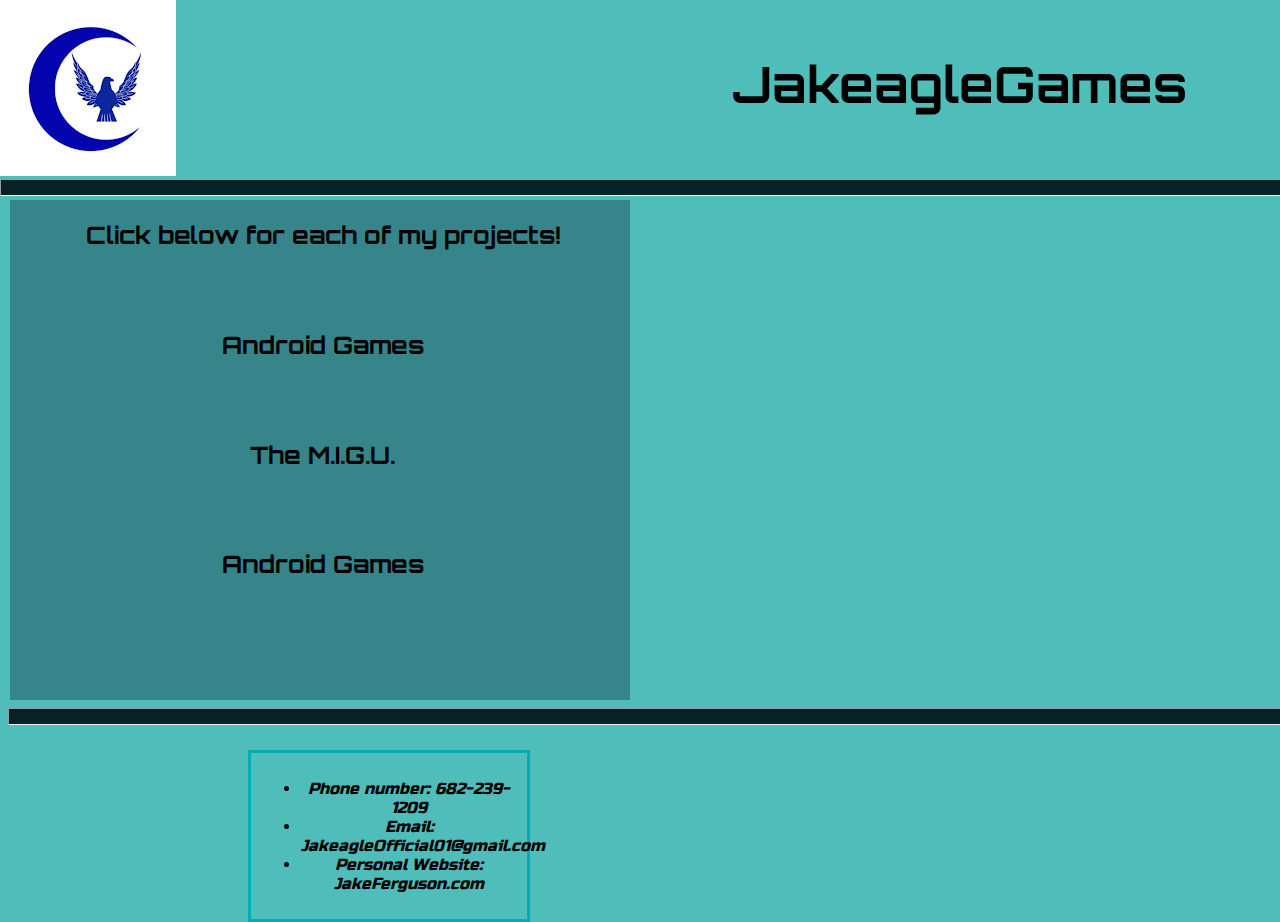
==== commit cffdae43: "Update index.html" ====
--- a/index.html
+++ b/index.html
@@ -3,167 +3,85 @@
 
 <head>
   <meta charset="utf-8">
-  <title>JakeagleGames</title>
+  <title>JakeagleGames.com</title>
+  <!---Orbitron Links---------->
   <link rel="stylesheet" href="stlyes.css">
-  <div class="MainHeaderGrid">
+  <link rel="preconnect" href="https://fonts.googleapis.com">
+  <link rel="preconnect" href="https://fonts.gstatic.com" crossorigin>
+  <link href="https://fonts.googleapis.com/css2?family=Orbitron&display=swap" rel="stylesheet">
+  <!---Russo One Links---------->
+  <link rel="preconnect" href="https://fonts.googleapis.com">
+  <link rel="preconnect" href="https://fonts.gstatic.com" crossorigin>
+  <link href="https://fonts.googleapis.com/css2?family=Russo+One&display=swap" rel="stylesheet">
+</head>
 
+<body>
+  <div class="JakeagleLogo">
+    <img src="JakeagleLogo.jpg" alt="JakeagleLogo">
+  </div>
 
-    <div class="name">
-      <h1>JakeagleGames</h1>
-    </div>
+  <div class="Website-Header">
+    <br>
+    <h1>JakeagleGames</h1>
+  </div>
 
-    <div class="logo">
-      <img src="JakeagleLogo.jpg" alt="JakeagleLogo">
-    </div>
+  <hr class="top-rule">
+
+  <div class="YT-chan">
+    <h2><a href="https://www.youtube.com/channel/UCPd-DXU1SHQRmNtqsnKm7QA">Click for new vids from the YouTube Channel!</a></h2>
+    <br>
+    <video width="500" controls>
+      <source src="RE SCULPTING my MAIN CHARACTER for my NEW INDIE GAME.mp4" type="video/mp4">
+
+    </video>
 
   </div>
 
+  <div class="projects">
+    <h2>Click below for each of my projects!</h2>
+    <br>
+    <br>
+    <h2><a href="android.html">Android Games</a></h2>
+    <br>
+    <br>
+    <h2><a href="migu.html">The M.I.G.U.</a></h2>
+    <br>
+    <br>
+    <h2><a href= href="ProjectValhalla.html">Android Games</a></h2>
+  </div>
 
+  <div class="news">
+    <h2>News!</h2>
+    <p>
 
-  <style>
-    * {
-      box-sizing: border-box;
-    }
+      In today's news, Project Valhalla still goes well. Ive had to restart Jade's Retopology however as I added too many loop cuts creating too many points to manage
+      So there will be a further delay to the next devlog, esspecially since im also learning web development, but more progress will be made.
 
-    .box {
-      float: left;
-      width: 33.33%;
-      padding: 10px;
-    }
+    </p>
 
-    .clearfix::after {
-      content: "";
-      clear: both;
-      display: table;
-    }
+    <p>
 
-    .MainHeaderGrid {
-      border: 3px solid #00ADB5;
-      justify-items: center;
-      align-items: center;
-      display: grid;
-      grid-template-columns: (10%, 90%);
-      gap: 800px;
-      grid-auto-rows: minmax(100px, auto);
-    }
+      In web Dev news, I have learned even more CSS actions including a few different actions outside of the lessons. This front page was created with that in mind!
+      Web Development has proven very enjoyable, and just like the beggining months of my Game Dev journey, has had a lot of trial and error.
+      I have spent a lot of time staring at documentation just to try and get stuff right.
 
+    </p>
 
+    <p>
 
-    .name {
-      grid-column: 4/1;
-      grid-row: 1/1;
-    }
+      Finally, for android news. As of now there are no Android projects in the works. Gravball (Punchball's decendant) is still swirling in my head,
+      however I am still trying to manage both my web development learning, and ProjectValhalla. Those are my two main focuses before any more android projects.
 
-    .logo {
-      grid-column: 1;
-      grid-row: 1;
-    }
+    </p>
 
+    <p>
 
+      And thats all for today's news! Be sure to stay tuned for further updates on all of my Projects, and check each page for specifics on Project Valhalla, other MIGU titles, and
+      any android games I may have planned!
 
-    }
+    </p>
+  </div>
 
-
-    .box {
-      float: left;
-      width: 33.33%;
-      padding: 50px;
-    }
-
-    .clearfix::after {
-      content: "box";
-      clear: both;
-      display: table;
-    }
-  </style>
-</head>
-
-
-
-<body>
-  <hr>
-  <div class="ClearFixMainGrid">
-    <div class="box" style="background-color:#00ADB5">
-      <h2>
-        <center>
-          <a href="https://www.youtube.com/channel/UCPd-DXU1SHQRmNtqsnKm7QA">New from the YouTube Channel!</a>
-        </center>
-      </h2>
-      <p>
-        <center>
-          <video controls width="600">
-            <source src="https://youtu.be/CyflmsR0IKM" </video>
-        </center>
-      </p>
-    </div>
-    <div class="box" style=background-color:#00ADB5>
-      <h2>
-        <center>
-          Projects!
-        </center>
-      </h2>
-      <p>
-        <center>
-          <h2><a href="android.html">Android Games</a></h2>
-        </center>
-        <br>
-        <br>
-        <center>
-          <h2><a href="migu.html">The M.I.G.U </a></h2>
-        </center>
-
-        <br>
-        <br>
-
-        <center>
-          <h2><a href="ProjectValhalla.html">ProjectValhalla</a></h2>
-        </center>
-        <br>
-        <br>
-        <br>
-        <br>
-        <br>
-      </p>
-    </div>
-    <div class="box" style="background-color: #00ADB5">
-      <h2>
-        <center>News!</center>
-      </h2>
-
-      <p>
-        <center>
-          In today's news, Project Valhalla still goes well. Ive had to restart Jade's Retopology however as I added too many loop cuts creating too many points to manage
-          So there will be a further delay to the next devlog, esspecially since im also learning web development, but more progress will be made.
-        </center>
-      </p>
-
-      <p>
-        <center>
-          In web Dev news, I have learned even more CSS actions including a few different actions outside of the lessons. This front page was created with that in mind!
-          Web Development has proven very enjoyable, and just like the beggining months of my Game Dev journey, has had a lot of trial and error.
-          I have spent a lot of time staring at documentation just to try and get stuff right.
-        </center>
-      </p>
-
-      <p>
-        <center>
-          Finally, for android news. As of now there are no Android projects in the works. Gravball (Punchball's decendant) is still swirling in my head,
-          however I am still trying to manage both my web development learning, and ProjectValhalla. Those are my two main focuses before any more android projects.
-        </center>
-      </p>
-
-      <p>
-        <center>
-          And thats all for today's news! Be sure to stay tuned for further updates on all of my Projects, and check each page for specifics on Project Valhalla, other MIGU titles, and
-          any android games I may have planned!
-        </center>
-      </p>
-    </div>
-  </div>
-  <hr>
-  <br>
-  <br>
-  <br>
   <div class="contactinfo">
     <p>
     <ul>
@@ -173,17 +91,9 @@
     </ul>
     </p>
   </div>
-</body>
-<style>
-  .contactinfo {
-    margin: auto;
-    text-align: center;
-    width: 20%;
-    border: 3px solid #00ADB5;
+  <hr class="bottom-rule">
 
 
-    padding: 10px;
-  }
-</style>
+</body>
 
 </html>
--- a/stlyes.css
+++ b/stlyes.css
@@ -1,29 +1,120 @@
-body{
-  background-color: #AAD8D3;
+/**********Class Modifiers**********/
+
+
+.JakeagleLogo {
+  width: 176px;
+  height: 176px;
+  position: absolute;
+  left: 0px;
+  top: 0px;
+}
+
+.Website-Header {
+  width: 1920px;
+  height: 176px;
+  position: absolute;
+  left: 0px;
+  top: 0px;
+  text-align: center;
+}
+
+.top-rule {
+  position: absolute;
+  top: 171px;
+  left: 0px;
+  height: 15px;
+  width: 100%;
+  background-color: #072227;
+}
+
+.YT-chan {
+  font-family: "Orbitron", sans-serif;
+  width: 615px;
+  height: 500px;
+  position: absolute;
+  top: 200px;
+  left: 10px;
+  text-align: center;
+  align-items: center;
+  background-color: #35858B;
 
 }
 
-hr{
-  background-color: #00ADB5;
-  border-style: groove groove groove;
-  height: 30px;
-  width: 100%;
-  border-color: #00ADB5;
-  border-width: 15px;
+.projects {
+  font-family: "Orbitron", sans-serif;
+  text-align: center;
+  width: 615px;
+  height: 500px;
+  position: absolute;
+  top: 200px;
+  right: 650px;
+  background-color: #35858B;
 }
 
-h1{
-  color: #393E46;
+.news {
+  font-family: "Orbitron", sans-serif;
+  text-align: center;
+  width: 615px;
+  height: 500px;
+  position: absolute;
+  top: 200px;
+  left: 1300px;
+  background-color: #35858B;
 }
 
-h2{
-  color: #AAD8D3;
+.bottom-rule {
+  position: absolute;
+  top: 700px;
+  height: 15px;
+  width: 100%;
+  background-color: #072227;
 }
 
-h3{
-  color: #AAD8D3;
+.contactinfo {
+  font-family: "Orbitron", sans-serif;
+  position: absolute;
+  top: 750px;
+  right: 750px;
+  text-align: center;
+  width: 20%;
+  border: 3px solid #00ADB5;
+  padding: 10px;
 }
 
-body{
+
+
+/**********ElementModifiers**********/
+body {
+  background-color: #4FBDBA;
+}
+h1{
+  font-family: "Orbitron", sans-serif;
+  font-size: 50px;
+  font-weight: 700;
+}
+
+h2:hover {
   color: #EEEEEE;
+  background-color: #072227;
+  text-decoration: underline;
+
 }
+a{
+  color: black;
+  text-decoration: none;
+}
+
+a:hover{
+  color: #EEEEEE;
+  background-color: #072227;
+  text-decoration: underline;
+}
+p{
+  font-family: "Russo One", sans-serif;
+  font size: 10px;
+}
+
+ul{
+  font-style: oblique;
+  font-family: "Russo One", sans-serif;
+}
